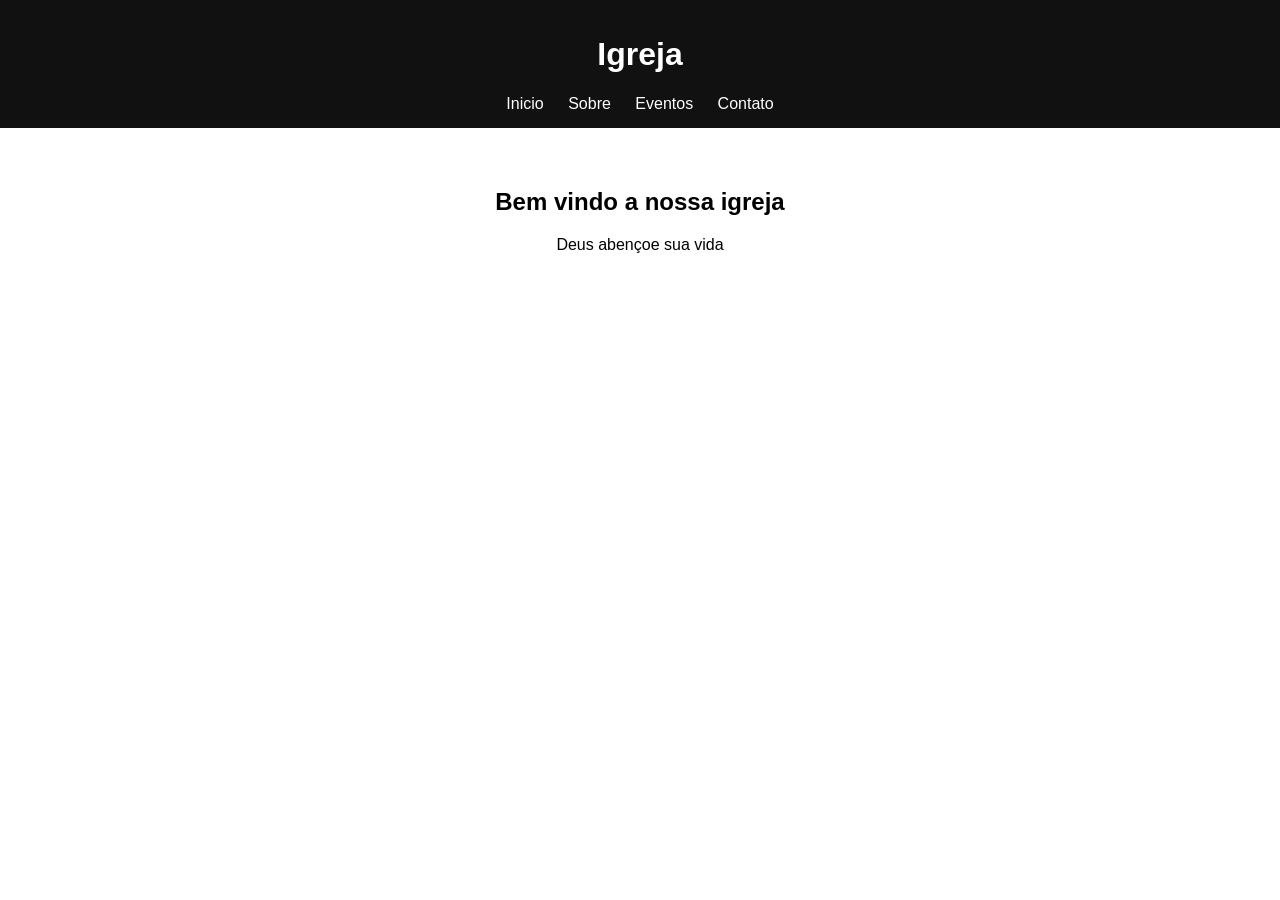
==== view/index.html @ 692920d5 "teste" ====
<!DOCTYPE html>
<!-- Define que estamos usando HTML5 -->

<html lang="pt-br">
<!-- Define idioma do site como português -->

<head>
<meta charset="UTF-8">
<!-- Permite acentos e caracteres especiais -->

<meta name="viewport" content="width=device-width, initial-scale=1.0">
<!-- Faz o site funcionar corretamente no celular -->

<title>Igreja</title>
<!-- Título que aparece na aba do navegador -->

<link rel="stylesheet" href="../css/style.css">
<!-- Conecta o arquivo CSS ao HTML -->

</head>

<body>
<!-- Tudo que aparece no site fica dentro do body -->

<header>
<!-- Cabeçalho do site -->

<h1>Igreja</h1>
<!-- Título principal -->

<nav>
<!-- Menu de navegação -->

<a href="index.html">Inicio</a>
<!-- Link para página inicial -->

<a href="sobre.html">Sobre</a>
<!-- Link para página sobre -->

<a href="eventos.html">Eventos</a>
<!-- Link para página de eventos -->

<a href="contato.html">Contato</a>
<!-- Link para página de contato -->

</nav>

</header>

<section>
<!-- Seção principal do site -->

<h2>Bem vindo a nossa igreja</h2>
<!-- Subtítulo -->

<p>Deus abençoe sua vida</p>
<!-- Texto -->

</section>

</body>
</html>
---- css/style.css ----
/* Estilo geral do site */
body{
font-family: Arial; /* Fonte do site */
margin: 0; /* Remove margem padrão */
}

/* Cabeçalho */
header{
background: #111; /* Cor de fundo */
color: white; /* Cor do texto */
padding: 15px; /* Espaçamento interno */
text-align: center; /* Centraliza texto */
}

/* Links do menu */
nav a{
color: white; /* Cor do texto */
margin: 10px; /* Espaço entre links */
text-decoration: none; /* Remove sublinhado */
}

/* Conteúdo principal */
section{
padding: 40px; /* Espaçamento interno */
text-align: center; /* Centraliza texto */
}
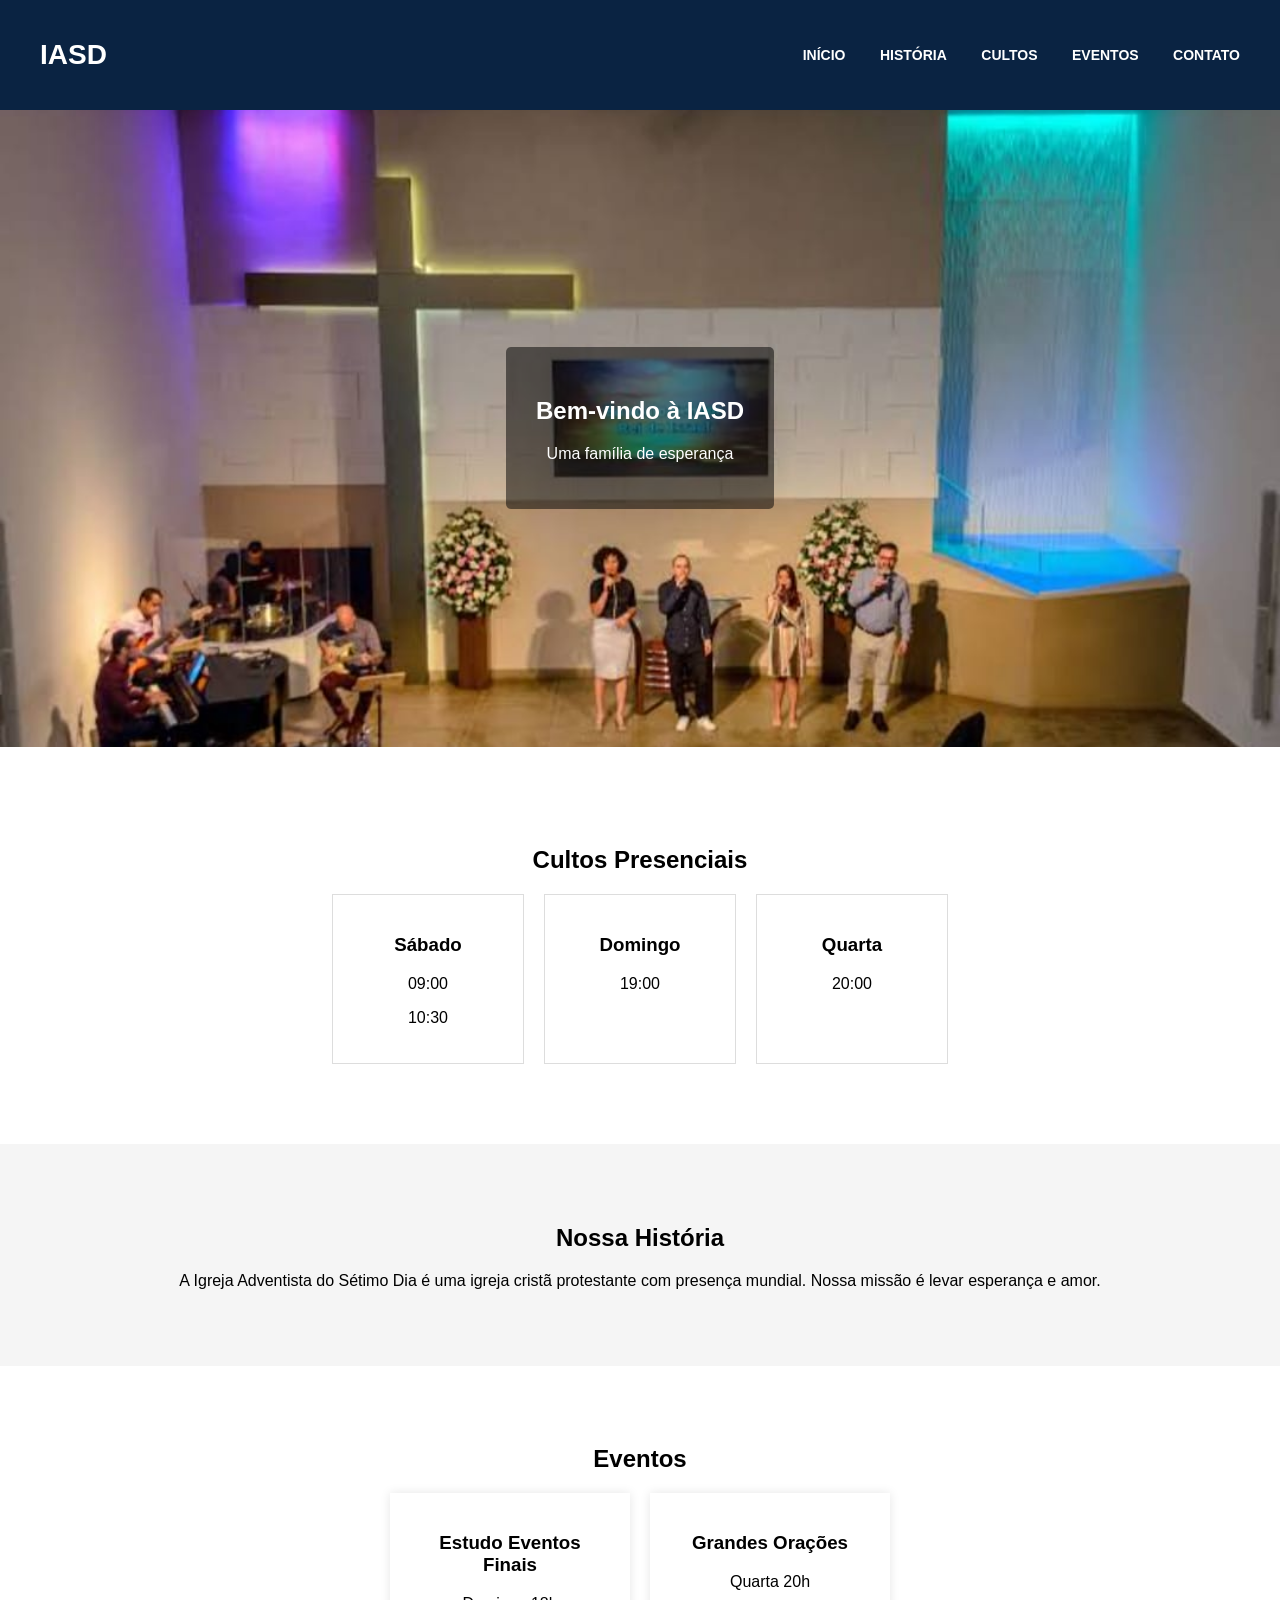
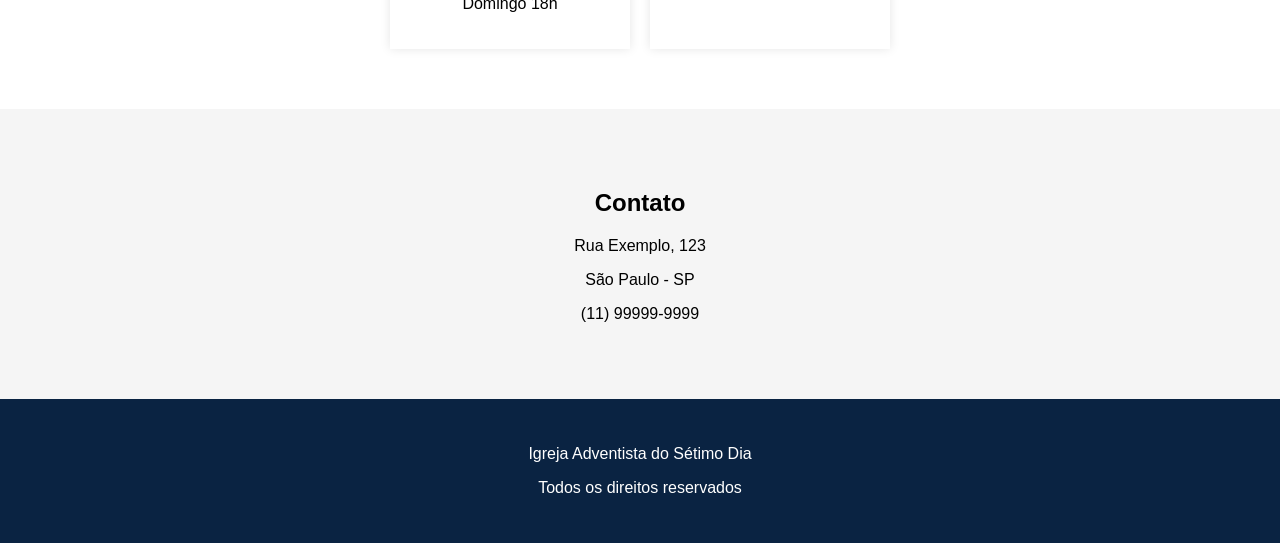
==== commit ab35438e: "alteracoes_imagens" ====
--- a/view/index.html
+++ b/view/index.html
@@ -1,62 +1,114 @@
 <!DOCTYPE html>
-<!-- Define que estamos usando HTML5 -->
+<html lang="pt-br">
+<head>
 
-<html lang="pt-br">
-<!-- Define idioma do site como português -->
+<meta charset="UTF-8">
+<meta name="viewport" content="width=device-width, initial-scale=1.0">
 
-<head>
-<meta charset="UTF-8">
-<!-- Permite acentos e caracteres especiais -->
-
-<meta name="viewport" content="width=device-width, initial-scale=1.0">
-<!-- Faz o site funcionar corretamente no celular -->
-
-<title>Igreja</title>
-<!-- Título que aparece na aba do navegador -->
+<title>Igreja Adventista</title>
 
 <link rel="stylesheet" href="../css/style.css">
-<!-- Conecta o arquivo CSS ao HTML -->
 
 </head>
 
 <body>
-<!-- Tudo que aparece no site fica dentro do body -->
 
 <header>
-<!-- Cabeçalho do site -->
 
-<h1>Igreja</h1>
-<!-- Título principal -->
+<h1 class="nome_igreja">IASD</h1>
 
 <nav>
-<!-- Menu de navegação -->
-
-<a href="index.html">Inicio</a>
-<!-- Link para página inicial -->
-
-<a href="sobre.html">Sobre</a>
-<!-- Link para página sobre -->
-
-<a href="eventos.html">Eventos</a>
-<!-- Link para página de eventos -->
-
-<a href="contato.html">Contato</a>
-<!-- Link para página de contato -->
-
+<a href="#">INÍCIO</a>
+<a href="#">HISTÓRIA</a>
+<a href="#">CULTOS</a>
+<a href="#">EVENTOS</a>
+<a href="#">CONTATO</a>
 </nav>
 
 </header>
 
-<section>
-<!-- Seção principal do site -->
+<section class="banner">
 
-<h2>Bem vindo a nossa igreja</h2>
-<!-- Subtítulo -->
-
-<p>Deus abençoe sua vida</p>
-<!-- Texto -->
+<div class="banner-content">
+<h2>Bem-vindo à IASD</h2>
+<p>Uma família de esperança</p>
+</div>
 
 </section>
 
+<section class="cultos">
+
+<h2>Cultos Presenciais</h2>
+
+<div class="culto-container">
+
+<div class="culto-box">
+<h3>Sábado</h3>
+<p>09:00</p>
+<p>10:30</p>
+</div>
+
+<div class="culto-box">
+<h3>Domingo</h3>
+<p>19:00</p>
+</div>
+
+<div class="culto-box">
+<h3>Quarta</h3>
+<p>20:00</p>
+</div>
+
+</div>
+
+</section>
+
+<section class="historia">
+
+<h2>Nossa História</h2>
+
+<p>
+A Igreja Adventista do Sétimo Dia é uma igreja cristã protestante
+com presença mundial. Nossa missão é levar esperança e amor.
+</p>
+
+</section>
+
+<section class="eventos">
+
+<h2>Eventos</h2>
+
+<div class="evento-container">
+
+<div class="evento-card">
+<h3>Estudo Eventos Finais</h3>
+<p>Domingo 18h</p>
+</div>
+
+<div class="evento-card">
+<h3>Grandes Orações</h3>
+<p>Quarta 20h</p>
+</div>
+
+</div>
+
+</section>
+
+<section class="contato">
+
+<h2>Contato</h2>
+
+<p>Rua Exemplo, 123</p>
+<p>São Paulo - SP</p>
+<p>(11) 99999-9999</p>
+
+</section>
+
+<footer>
+
+<p>Igreja Adventista do Sétimo Dia</p>
+<p>Todos os direitos reservados</p>
+
+</footer>
+
 </body>
 </html>
--- a/css/style.css
+++ b/css/style.css
@@ -1,26 +1,111 @@
-/* Estilo geral do site */
 body{
-font-family: Arial; /* Fonte do site */
-margin: 0; /* Remove margem padrão */
+margin:0;
+font-family: Arial, Helvetica, sans-serif;
 }
 
-/* Cabeçalho */
+/* HEADER */
+
 header{
-background: #111; /* Cor de fundo */
-color: white; /* Cor do texto */
-padding: 15px; /* Espaçamento interno */
-text-align: center; /* Centraliza texto */
+background:#0a2342;
+color:white;
+display:flex;
+align-items:center;
+justify-content:space-between;
+padding:20px 40px;
 }
 
-/* Links do menu */
-nav a{
-color: white; /* Cor do texto */
-margin: 10px; /* Espaço entre links */
-text-decoration: none; /* Remove sublinhado */
+.nome_igreja{
+font-size:28px;
+font-weight:bold;
 }
 
-/* Conteúdo principal */
-section{
-padding: 40px; /* Espaçamento interno */
-text-align: center; /* Centraliza texto */
+nav a{
+color:white;
+text-decoration:none;
+margin-left:30px;
+font-weight:bold;
+font-size:14px;
+}
+
+/* BANNER */
+
+.banner{
+background: url(../view/img/nave.jpeg);
+background-size: cover;
+background-position: center;
+height: 637px;
+display:flex;
+align-items:center;
+justify-content:center;
+color:white;
+text-align:center;
+}
+
+.banner-content{
+background: rgba(0,0,0,0.5);
+padding:30px;
+border-radius:5px;
+}
+
+/* CULTOS */
+
+.cultos{
+text-align:center;
+padding:80px;
+}
+
+.culto-container{
+display:flex;
+justify-content:center;
+gap:20px;
+}
+
+.culto-box{
+border:1px solid #ddd;
+padding:20px;
+width:150px;
+}
+
+/* HISTORIA */
+
+.historia{
+background:#f5f5f5;
+text-align:center;
+padding:60px;
+}
+
+/* EVENTOS */
+
+.eventos{
+text-align:center;
+padding:60px;
+}
+
+.evento-container{
+display:flex;
+justify-content:center;
+gap:20px;
+}
+
+.evento-card{
+box-shadow:0 0 10px rgba(0,0,0,0.1);
+padding:20px;
+width:200px;
+}
+
+/* CONTATO */
+
+.contato{
+background:#f5f5f5;
+text-align:center;
+padding:60px;
+}
+
+/* FOOTER */
+
+footer{
+background:#0a2342;
+color:white;
+text-align:center;
+padding:30px;
 }
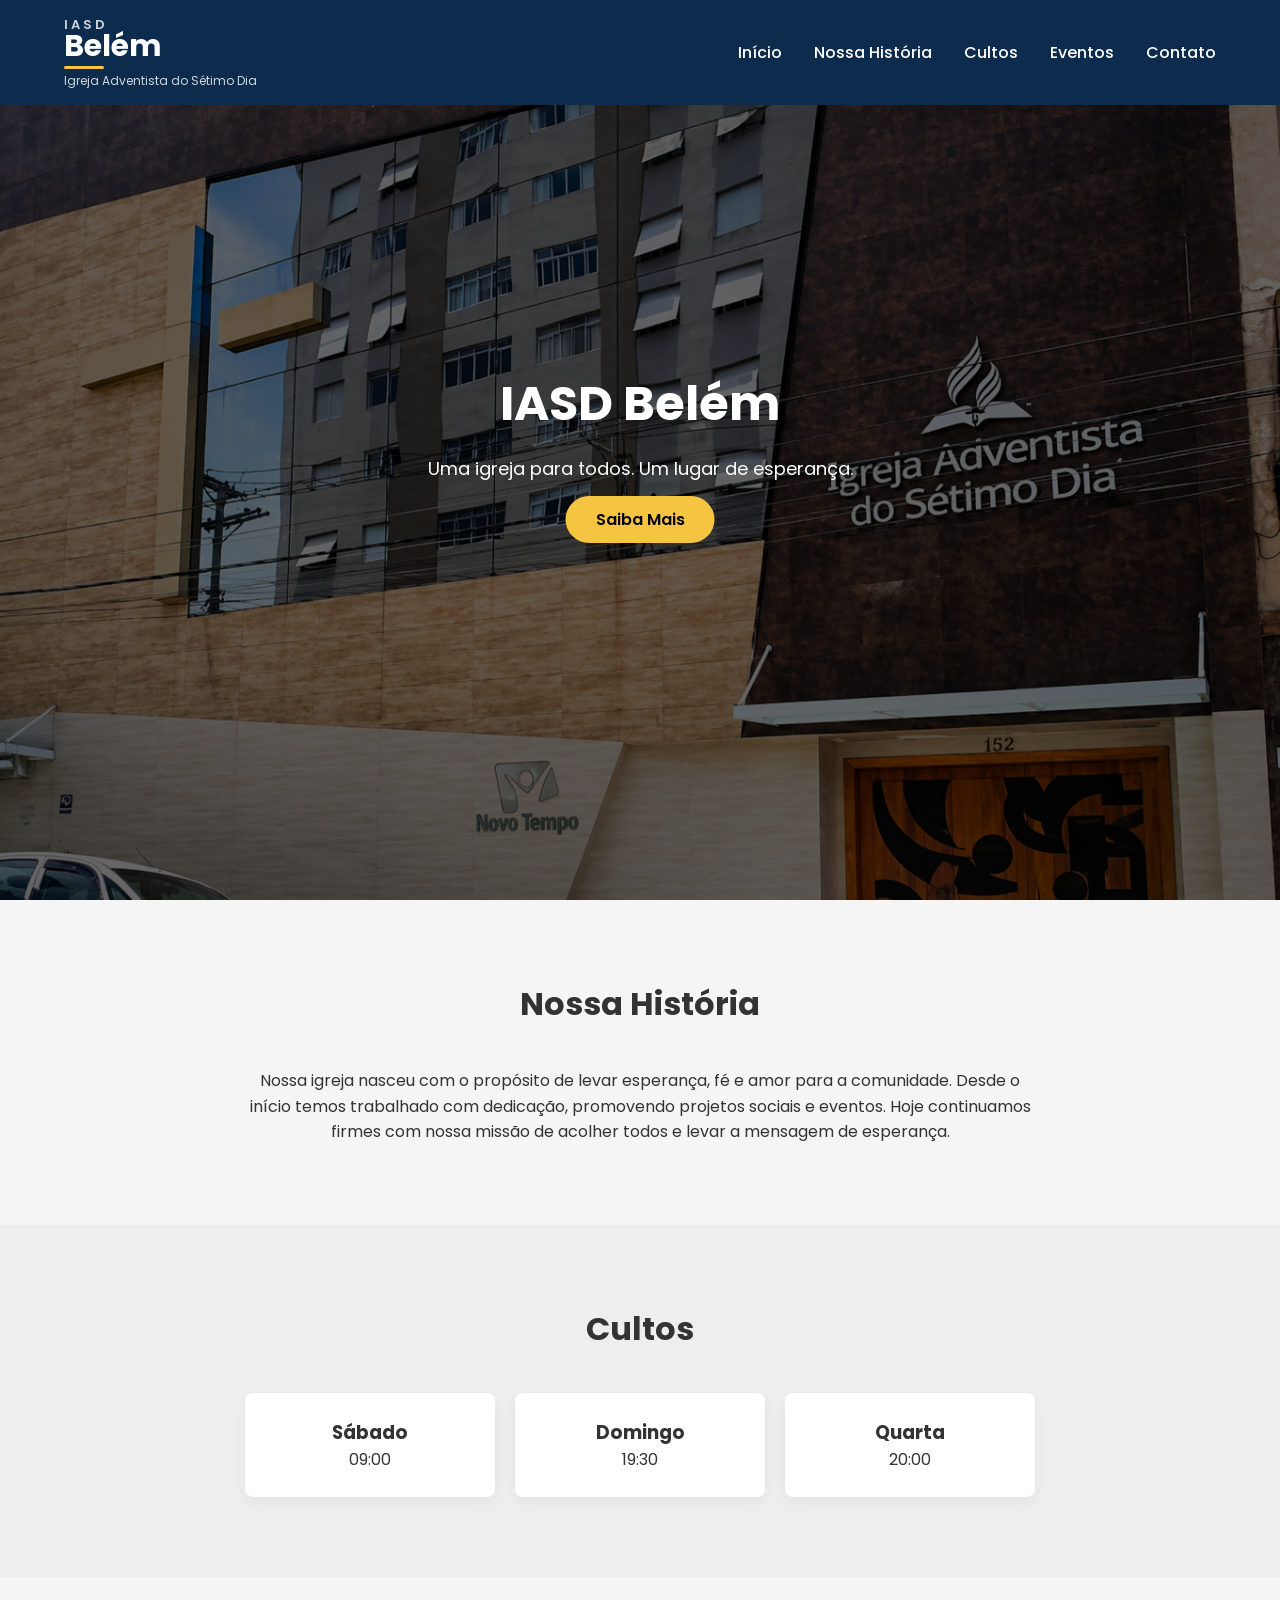
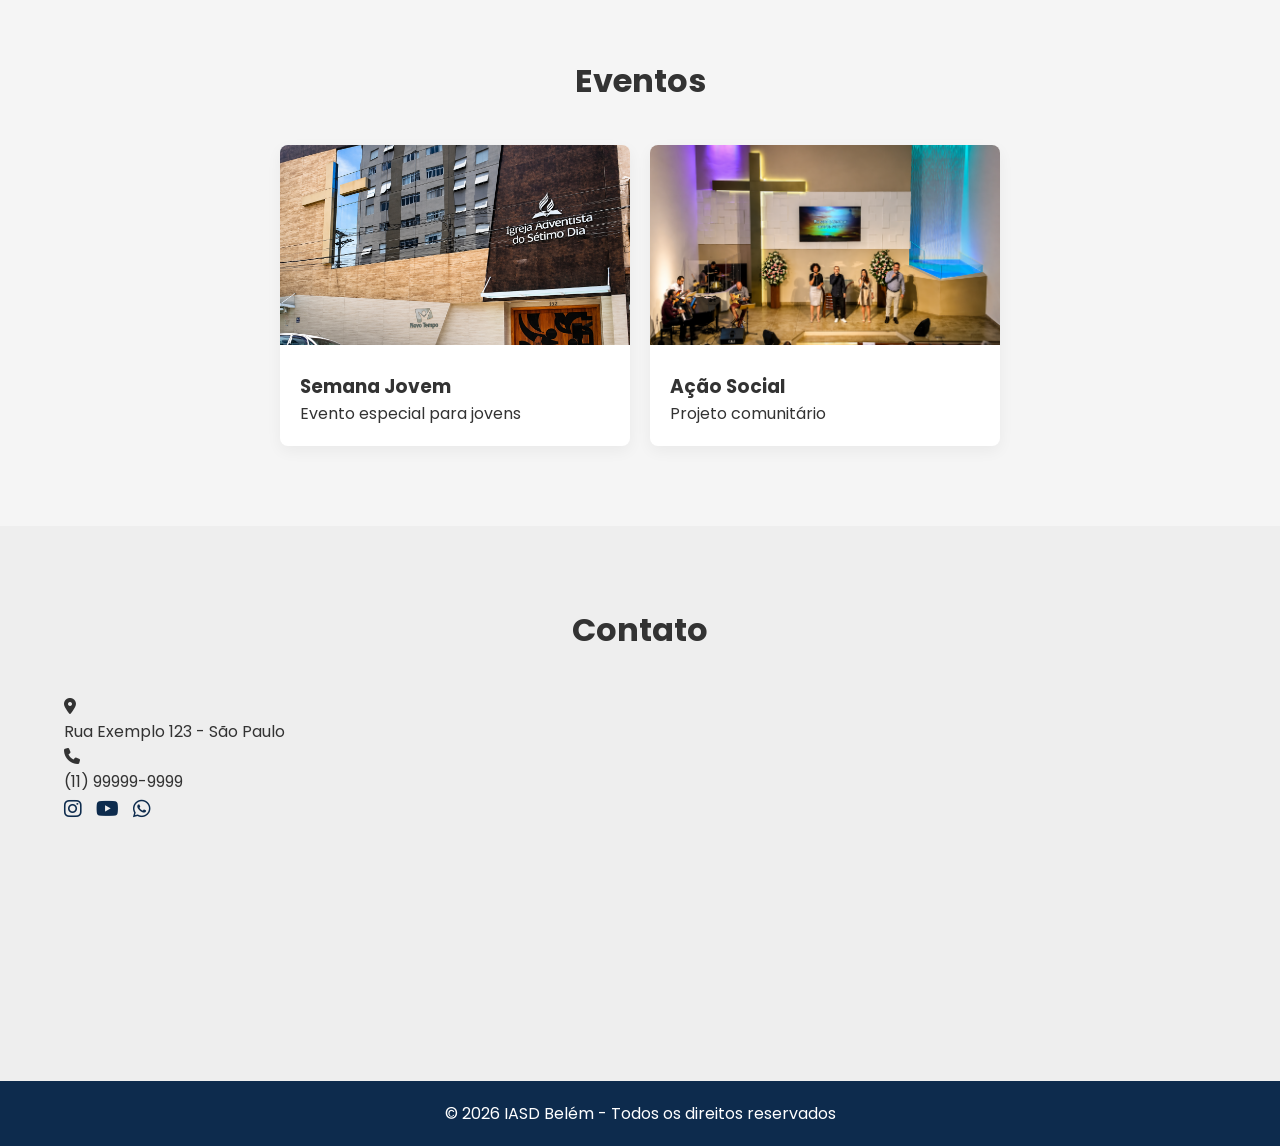
==== commit b9ca2073: "cabeçalho e banner" ====
--- a/view/index.html
+++ b/view/index.html
@@ -1,114 +1,209 @@
 <!DOCTYPE html>
 <html lang="pt-br">
 <head>
-
 <meta charset="UTF-8">
 <meta name="viewport" content="width=device-width, initial-scale=1.0">
 
-<title>Igreja Adventista</title>
+<title>IASD Belém</title>
 
 <link rel="stylesheet" href="../css/style.css">
 
+<link rel="stylesheet" href="https://cdnjs.cloudflare.com/ajax/libs/font-awesome/6.5.0/css/all.min.css">
+
+<link href="https://fonts.googleapis.com/css2?family=Poppins:wght@300;400;500;600;700&display=swap" rel="stylesheet">
+
 </head>
 
 <body>
 
-<header>
-
-<h1 class="nome_igreja">IASD</h1>
+<header class="header">
+
+<div class="container header-container">
+
+<div class="logo">
+<span class="logo-iasd">IASD</span>
+<h1 class="logo-belem">Belém</h1>
+<small>Igreja Adventista do Sétimo Dia</small>
+</div>
 
 <nav>
-<a href="#">INÍCIO</a>
-<a href="#">HISTÓRIA</a>
-<a href="#">CULTOS</a>
-<a href="#">EVENTOS</a>
-<a href="#">CONTATO</a>
+
+<a href="#">Início</a>
+<a href="#historia">Nossa História</a>
+<a href="#cultos">Cultos</a>
+<a href="#eventos">Eventos</a>
+<a href="#contato">Contato</a>
+
 </nav>
 
+</div>
+
 </header>
 
 <section class="banner">
 
-<div class="banner-content">
-<h2>Bem-vindo à IASD</h2>
-<p>Uma família de esperança</p>
-</div>
-
-</section>
-
-<section class="cultos">
-
-<h2>Cultos Presenciais</h2>
-
-<div class="culto-container">
-
-<div class="culto-box">
+<div class="overlay"></div>
+
+<div class="slides">
+<img src="img/img1.png" class="slide active">
+<img src="img/img2.png" class="slide">
+</div>
+
+<div class="banner-text">
+
+<h1>IASD Belém</h1>
+
+<p>Uma igreja para todos. Um lugar de esperança.</p>
+
+<a href="#historia" class="btn-banner">Saiba Mais</a>
+
+</div>
+
+</section>
+
+<section id="historia">
+
+<div class="container">
+
+<h2>Nossa História</h2>
+
+<p>
+Nossa igreja nasceu com o propósito de levar esperança, fé e amor para a comunidade.
+Desde o início temos trabalhado com dedicação, promovendo projetos sociais e eventos.
+Hoje continuamos firmes com nossa missão de acolher todos e levar a mensagem de esperança.
+</p>
+
+</div>
+
+</section>
+
+
+<section id="cultos" class="bg">
+
+<div class="container">
+
+<h2>Cultos</h2>
+
+<div class="cultos">
+
+<div class="culto">
 <h3>Sábado</h3>
 <p>09:00</p>
-<p>10:30</p>
-</div>
-
-<div class="culto-box">
+</div>
+
+<div class="culto">
 <h3>Domingo</h3>
-<p>19:00</p>
-</div>
-
-<div class="culto-box">
+<p>19:30</p>
+</div>
+
+<div class="culto">
 <h3>Quarta</h3>
 <p>20:00</p>
 </div>
 
 </div>
 
-</section>
-
-<section class="historia">
-
-<h2>Nossa História</h2>
-
-<p>
-A Igreja Adventista do Sétimo Dia é uma igreja cristã protestante
-com presença mundial. Nossa missão é levar esperança e amor.
-</p>
-
-</section>
-
-<section class="eventos">
+</div>
+
+</section>
+
+
+<section id="eventos">
+
+<div class="container">
 
 <h2>Eventos</h2>
 
-<div class="evento-container">
-
-<div class="evento-card">
-<h3>Estudo Eventos Finais</h3>
-<p>Domingo 18h</p>
-</div>
-
-<div class="evento-card">
-<h3>Grandes Orações</h3>
-<p>Quarta 20h</p>
-</div>
-
-</div>
-
-</section>
-
-<section class="contato">
+<div class="eventos">
+
+<div class="evento">
+
+<img src="img/img1.png">
+
+<div class="evento-texto">
+<h3>Semana Jovem</h3>
+<p>Evento especial para jovens</p>
+</div>
+
+</div>
+
+<div class="evento">
+
+<img src="img/img2.png">
+
+<div class="evento-texto">
+<h3>Ação Social</h3>
+<p>Projeto comunitário</p>
+</div>
+
+</div>
+
+</div>
+
+</div>
+
+</section>
+
+
+<section id="contato" class="bg">
+
+<div class="container">
 
 <h2>Contato</h2>
 
-<p>Rua Exemplo, 123</p>
-<p>São Paulo - SP</p>
+<div class="contato">
+
+<div class="info">
+
+<div class="endereco">
+<i class="fa-solid fa-location-dot"></i>
+<p>Rua Exemplo 123 - São Paulo</p>
+</div>
+
+<div class="telefone">
+<i class="fa-solid fa-phone"></i>
 <p>(11) 99999-9999</p>
+</div>
+
+<div class="redes">
+
+<a href="#" class="instagram">
+<i class="fab fa-instagram"></i>
+</a>
+
+<a href="#" class="youtube">
+<i class="fab fa-youtube"></i>
+</a>
+
+<a href="#" class="whatsapp">
+<i class="fab fa-whatsapp"></i>
+</a>
+
+</div>
+
+</div>
+
+<div class="mapa">
+
+<iframe 
+src="https://www.google.com/maps?q=sao+paulo&output=embed">
+</iframe>
+
+</div>
+
+</div>
+
+</div>
 
 </section>
 
 <footer>
 
-<p>Igreja Adventista do Sétimo Dia</p>
-<p>Todos os direitos reservados</p>
+<p>© 2026 IASD Belém - Todos os direitos reservados</p>
 
 </footer>
+
+<script src="../js/script.js"></script>
 
 </body>
 </html>
--- a/css/style.css
+++ b/css/style.css
@@ -1,111 +1,306 @@
+*{
+margin:0;
+padding:0;
+box-sizing:border-box;
+font-family:'Poppins',sans-serif;
+}
+
 body{
-margin:0;
-font-family: Arial, Helvetica, sans-serif;
-}
-
-/* HEADER */
-
-header{
-background:#0a2342;
+background:#f5f5f5;
+color:#333;
+}
+
+/* Container */
+
+.container{
+width:90%;
+max-width:1200px;
+margin:auto;
+}
+
+/* Header */
+
+.header{
+background:#0d2b4d;
 color:white;
-display:flex;
+padding:18px 0;
+position:fixed;
+width:100%;
+z-index:1000;
+}
+
+.header-container{
+display:flex;
+justify-content:space-between;
 align-items:center;
-justify-content:space-between;
-padding:20px 40px;
-}
-
-.nome_igreja{
-font-size:28px;
-font-weight:bold;
-}
+}
+
+/* Logo */
+
+.logo{
+display:flex;
+flex-direction:column;
+line-height:1;
+}
+
+.logo-iasd{
+font-size:13px;
+letter-spacing:3px;
+font-weight:600;
+opacity:0.8;
+}
+
+.logo-belem{
+font-size:30px;
+font-weight:700;
+position:relative;
+}
+
+.logo-belem::after{
+content:"";
+width:40px;
+height:3px;
+background:#f5c542;
+display:block;
+margin-top:5px;
+border-radius:2px;
+}
+
+.logo small{
+font-size:12px;
+opacity:0.8;
+margin-top:6px;
+}
+
+/* Menu */
 
 nav a{
 color:white;
+margin-left:28px;
 text-decoration:none;
-margin-left:30px;
-font-weight:bold;
-font-size:14px;
-}
-
-/* BANNER */
+font-weight:500;
+position:relative;
+}
+
+nav a::after{
+content:"";
+width:0;
+height:2px;
+background:white;
+position:absolute;
+bottom:-5px;
+left:0;
+transition:.3s;
+}
+
+nav a:hover::after{
+width:100%;
+}
+
+/* Banner */
 
 .banner{
-background: url(../view/img/nave.jpeg);
-background-size: cover;
-background-position: center;
-height: 637px;
-display:flex;
-align-items:center;
+height:100vh;
+position:relative;
+overflow:hidden;
+}
+
+.slides{
+position:absolute;
+width:100%;
+height:100%;
+}
+
+.slide{
+width:100%;
+height:100%;
+object-fit:cover;
+position:absolute;
+opacity:0;
+transition:1.5s;
+transform:scale(1.1);
+}
+
+.slide.active{
+opacity:1;
+transform:scale(1);
+}
+
+.overlay{
+position:absolute;
+width:100%;
+height:100%;
+background:linear-gradient(
+rgba(0,0,0,0.6),
+rgba(0,0,0,0.6)
+);
+z-index:1;
+}
+
+.banner-text{
+position:absolute;
+top:50%;
+left:50%;
+transform:translate(-50%,-50%);
+text-align:center;
+color:white;
+z-index:2;
+animation:fadeUp 1.5s ease;
+}
+
+.banner-text h1{
+font-size:48px;
+font-weight:700;
+margin-bottom:15px;
+}
+
+.banner-text p{
+font-size:18px;
+margin-bottom:25px;
+}
+
+.btn-banner{
+background:#f5c542;
+color:black;
+padding:12px 30px;
+border-radius:30px;
+text-decoration:none;
+font-weight:600;
+transition:.3s;
+}
+
+.btn-banner:hover{
+background:white;
+transform:translateY(-3px);
+}
+
+@keyframes fadeUp{
+from{
+opacity:0;
+transform:translate(-50%,-30%);
+}
+to{
+opacity:1;
+transform:translate(-50%,-50%);
+}
+}
+
+/* Seções */
+
+section{
+padding:80px 0;
+}
+
+section h2{
+text-align:center;
+margin-bottom:40px;
+font-size:32px;
+}
+
+/* História */
+
+#historia p{
+text-align:center;
+max-width:800px;
+margin:auto;
+line-height:1.6;
+}
+
+/* Cultos */
+
+.bg{
+background:#eee;
+}
+
+.cultos{
+display:flex;
+gap:20px;
 justify-content:center;
+flex-wrap:wrap;
+}
+
+.culto{
+background:white;
+padding:25px;
+width:250px;
+text-align:center;
+border-radius:8px;
+transition:.3s;
+box-shadow:0 5px 15px rgba(0,0,0,0.05);
+}
+
+.culto:hover{
+transform:translateY(-8px);
+box-shadow:0 10px 20px rgba(0,0,0,0.1);
+}
+
+/* Eventos */
+
+.eventos{
+display:flex;
+gap:20px;
+flex-wrap:wrap;
+justify-content:center;
+}
+
+.evento{
+background:white;
+width:350px;
+border-radius:8px;
+overflow:hidden;
+box-shadow:0 5px 15px rgba(0,0,0,0.05);
+transition:.3s;
+}
+
+.evento:hover{
+transform:translateY(-8px);
+}
+
+.evento img{
+width:100%;
+height:200px;
+object-fit:cover;
+}
+
+.evento-texto{
+padding:20px;
+}
+
+/* Contato */
+
+.contato{
+display:flex;
+gap:30px;
+flex-wrap:wrap;
+}
+
+.info{
+flex:1;
+}
+
+.mapa{
+flex:1;
+}
+
+.mapa iframe{
+width:100%;
+height:300px;
+border:none;
+border-radius:8px;
+}
+
+.redes a{
+display:inline-block;
+margin-right:10px;
+font-size:20px;
+color:#0d2b4d;
+}
+
+/* Footer */
+
+footer{
+background:#0d2b4d;
 color:white;
 text-align:center;
-}
-
-.banner-content{
-background: rgba(0,0,0,0.5);
-padding:30px;
-border-radius:5px;
-}
-
-/* CULTOS */
-
-.cultos{
-text-align:center;
-padding:80px;
-}
-
-.culto-container{
-display:flex;
-justify-content:center;
-gap:20px;
-}
-
-.culto-box{
-border:1px solid #ddd;
 padding:20px;
-width:150px;
-}
-
-/* HISTORIA */
-
-.historia{
-background:#f5f5f5;
-text-align:center;
-padding:60px;
-}
-
-/* EVENTOS */
-
-.eventos{
-text-align:center;
-padding:60px;
-}
-
-.evento-container{
-display:flex;
-justify-content:center;
-gap:20px;
-}
-
-.evento-card{
-box-shadow:0 0 10px rgba(0,0,0,0.1);
-padding:20px;
-width:200px;
-}
-
-/* CONTATO */
-
-.contato{
-background:#f5f5f5;
-text-align:center;
-padding:60px;
-}
-
-/* FOOTER */
-
-footer{
-background:#0a2342;
-color:white;
-text-align:center;
-padding:30px;
 }
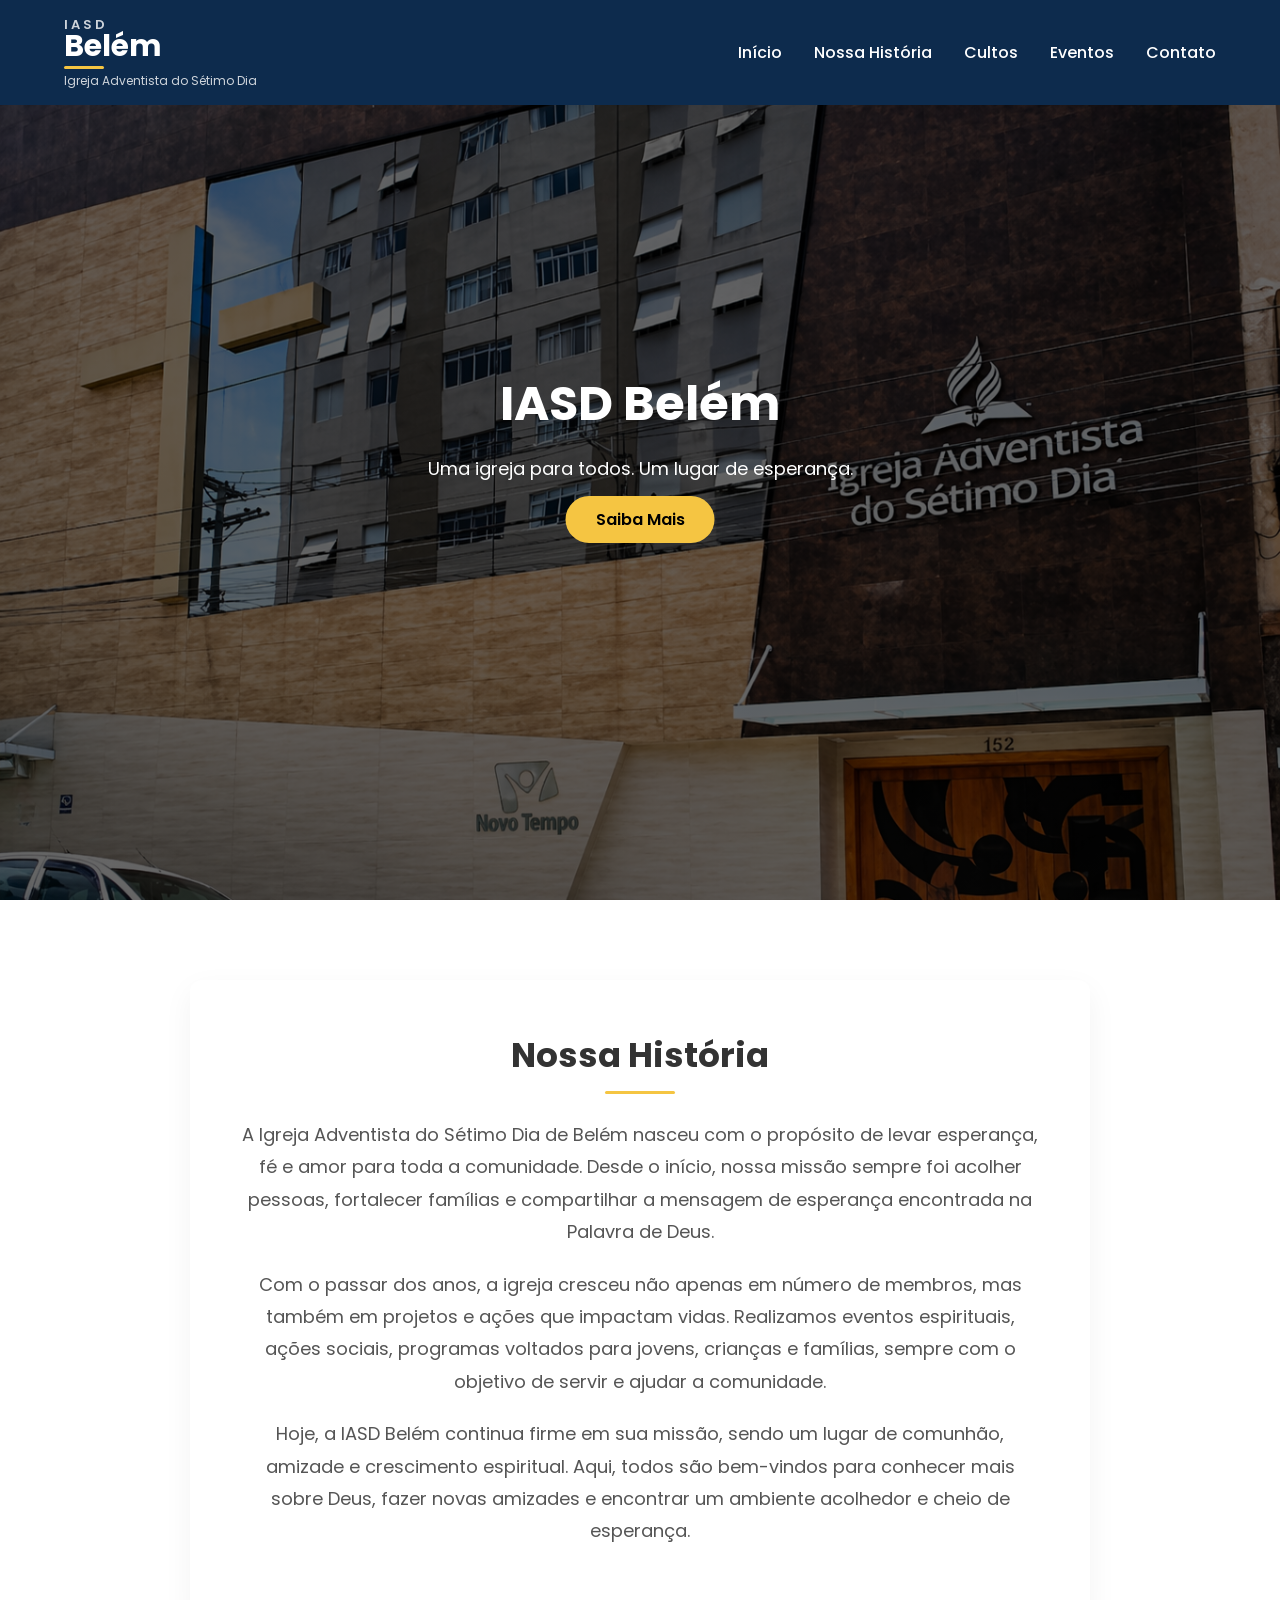
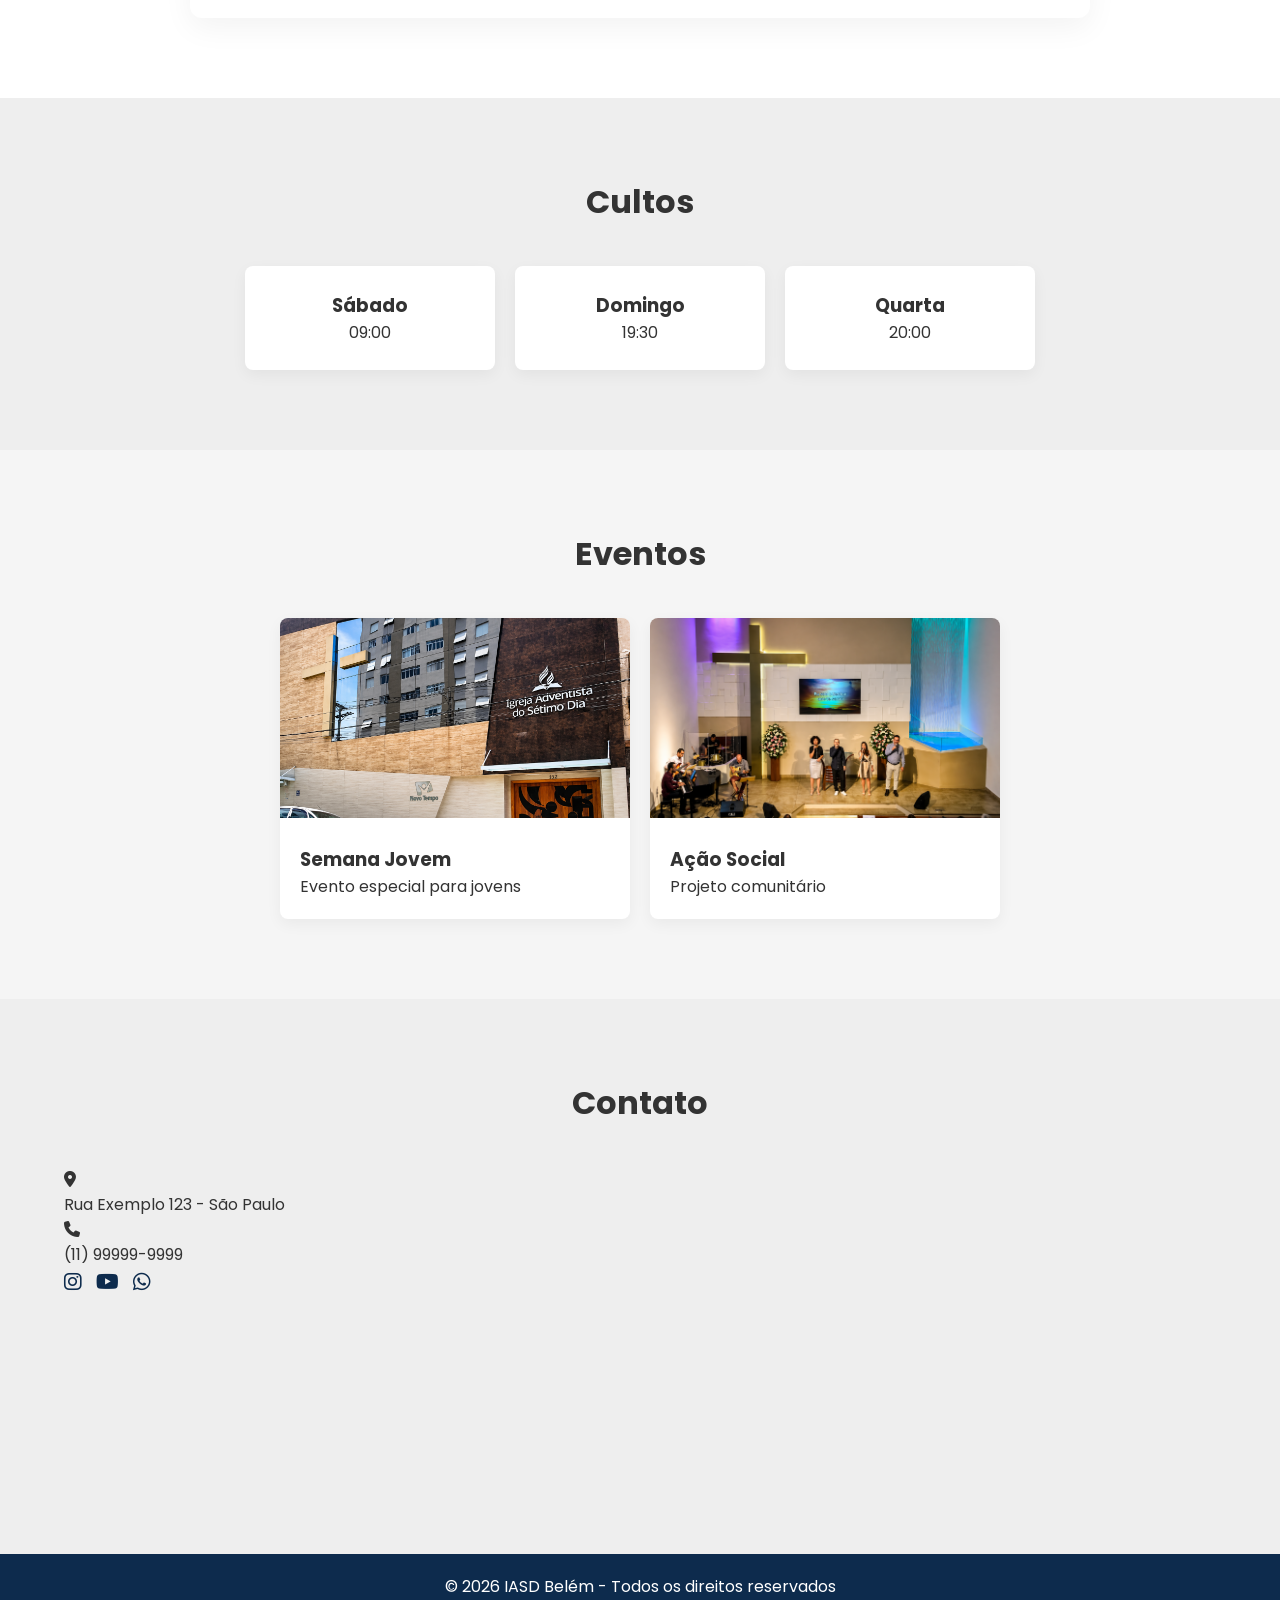
==== commit 9f83fdef: "historia" ====
--- a/view/index.html
+++ b/view/index.html
@@ -63,15 +63,25 @@
 
 <section id="historia">
 
-<div class="container">
+<div class="container historia-container">
+
+<div class="historia-card">
 
 <h2>Nossa História</h2>
 
 <p>
-Nossa igreja nasceu com o propósito de levar esperança, fé e amor para a comunidade.
-Desde o início temos trabalhado com dedicação, promovendo projetos sociais e eventos.
-Hoje continuamos firmes com nossa missão de acolher todos e levar a mensagem de esperança.
+A Igreja Adventista do Sétimo Dia de Belém nasceu com o propósito de levar esperança, fé e amor para toda a comunidade. Desde o início, nossa missão sempre foi acolher pessoas, fortalecer famílias e compartilhar a mensagem de esperança encontrada na Palavra de Deus.
 </p>
+
+<p>
+Com o passar dos anos, a igreja cresceu não apenas em número de membros, mas também em projetos e ações que impactam vidas. Realizamos eventos espirituais, ações sociais, programas voltados para jovens, crianças e famílias, sempre com o objetivo de servir e ajudar a comunidade.
+</p>
+
+<p>
+Hoje, a IASD Belém continua firme em sua missão, sendo um lugar de comunhão, amizade e crescimento espiritual. Aqui, todos são bem-vindos para conhecer mais sobre Deus, fazer novas amizades e encontrar um ambiente acolhedor e cheio de esperança.
+</p>
+
+</div>
 
 </div>
 
--- a/css/style.css
+++ b/css/style.css
@@ -197,13 +197,47 @@
 font-size:32px;
 }
 
-/* História */
-
-#historia p{
-text-align:center;
-max-width:800px;
+/* Nossa História */
+
+#historia{
+background:white;
+}
+
+.historia-container{
+max-width:900px;
 margin:auto;
-line-height:1.6;
+}
+
+.historia-card{
+background:#fff;
+padding:50px;
+border-radius:12px;
+box-shadow:0 10px 30px rgba(0,0,0,0.05);
+text-align:center;
+}
+
+#historia h2{
+font-size:34px;
+margin-bottom:25px;
+position:relative;
+display:inline-block;
+}
+
+#historia h2::after{
+content:"";
+width:70px;
+height:3px;
+background:#f5c542;
+display:block;
+margin:10px auto 0;
+border-radius:2px;
+}
+
+.historia-card p{
+font-size:18px;
+line-height:1.8;
+margin-bottom:20px;
+color:#555;
 }
 
 /* Cultos */
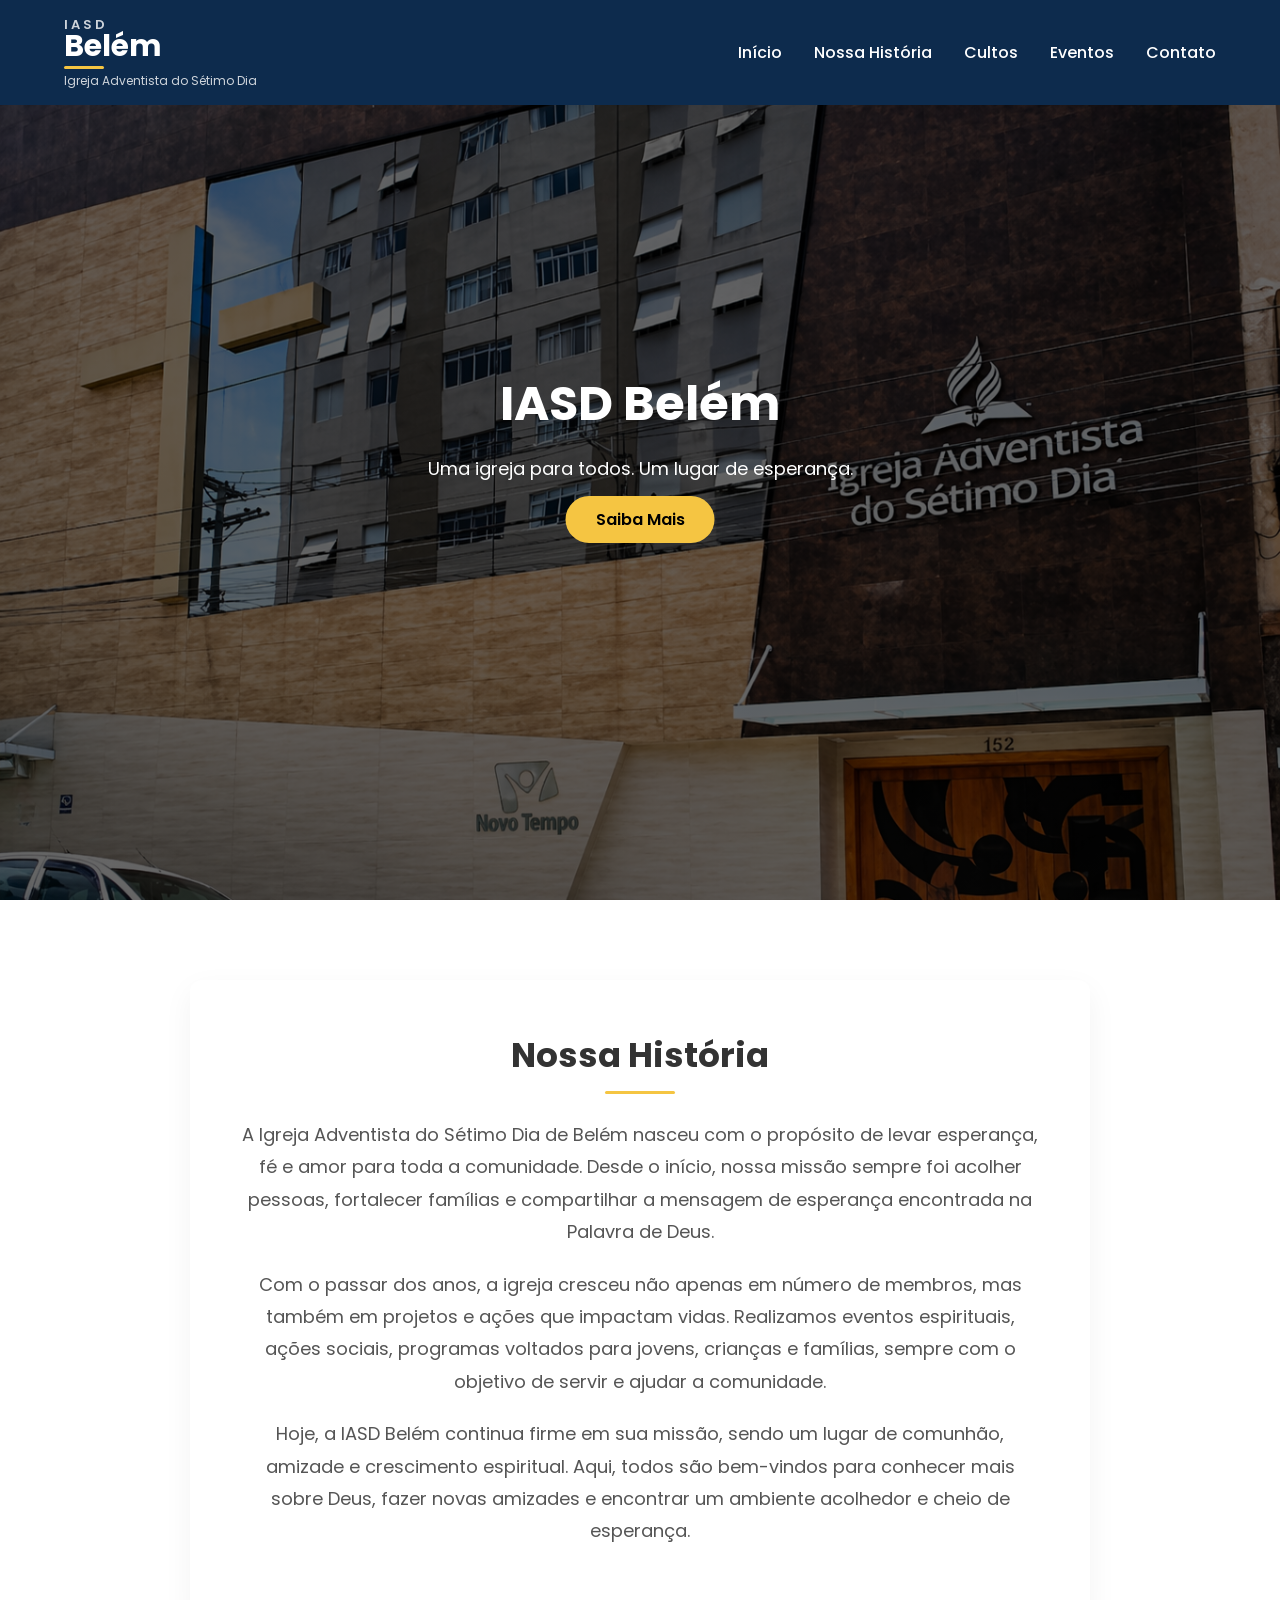
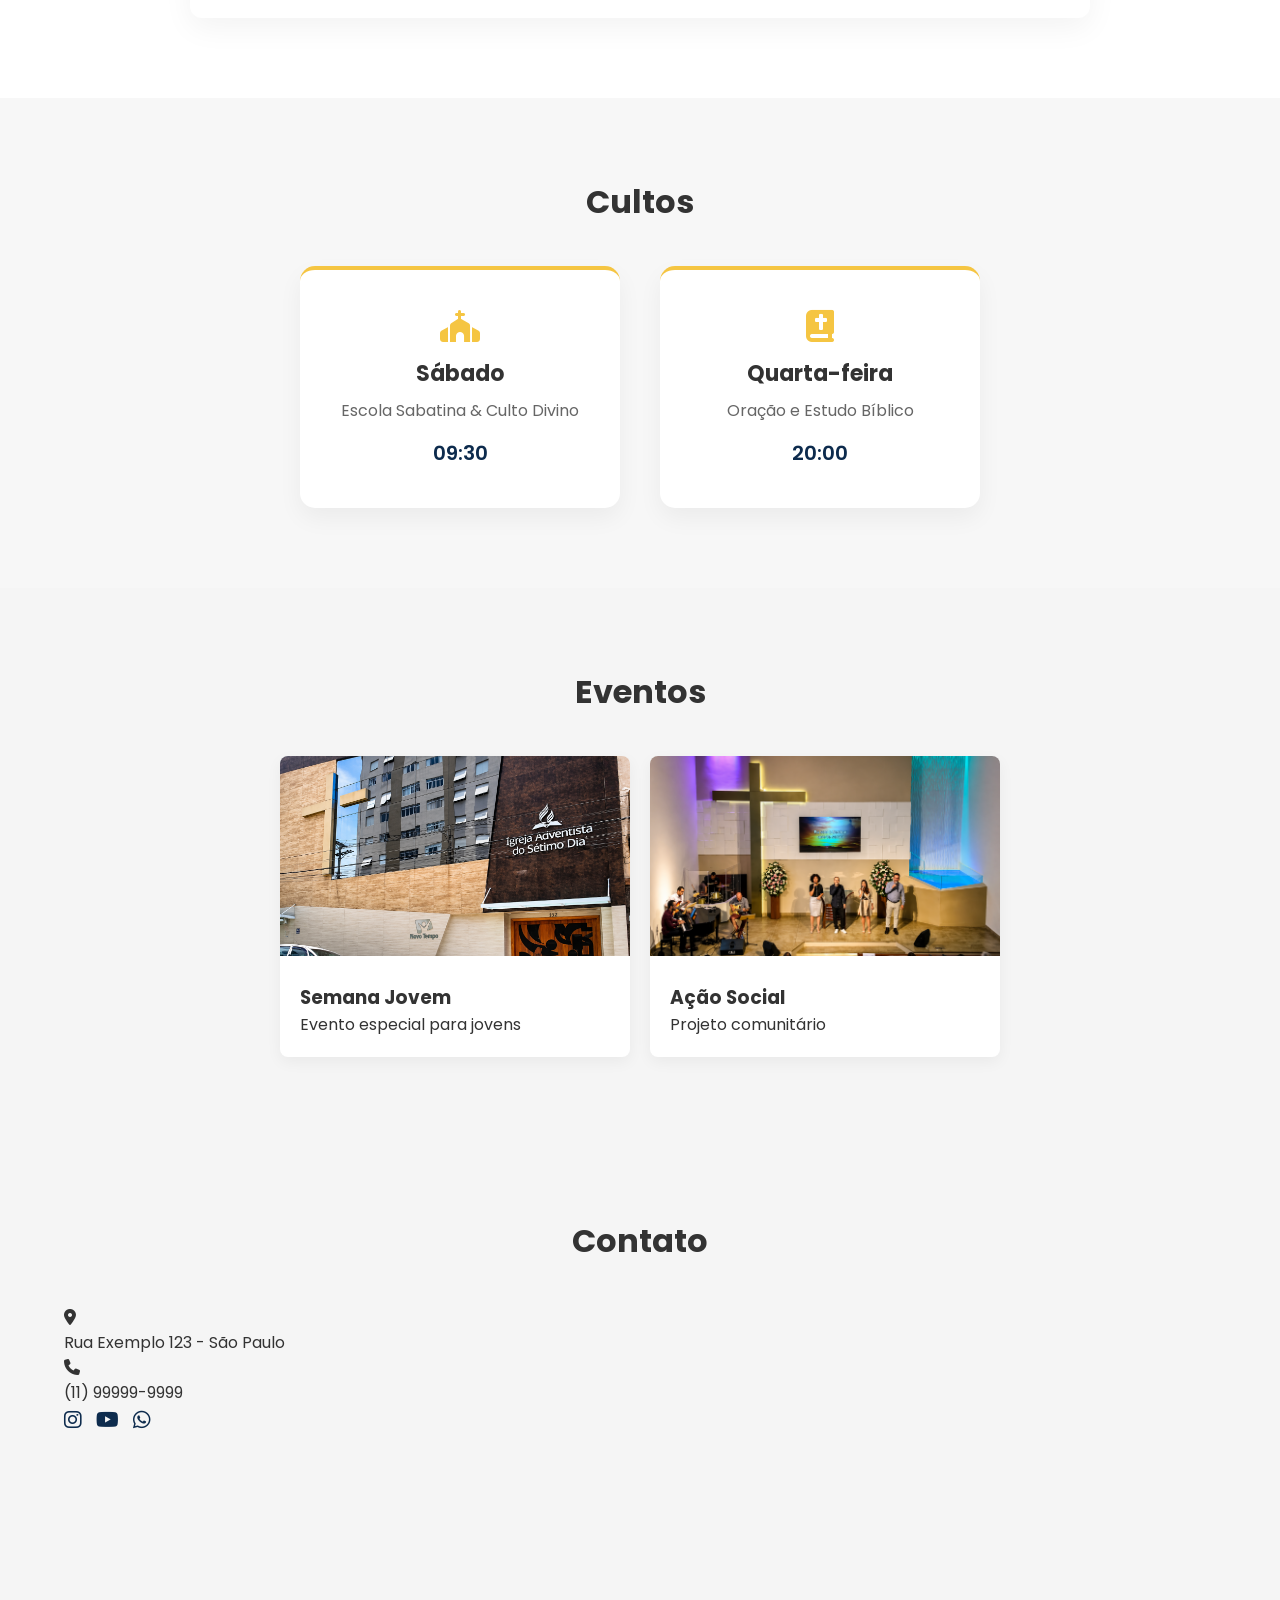
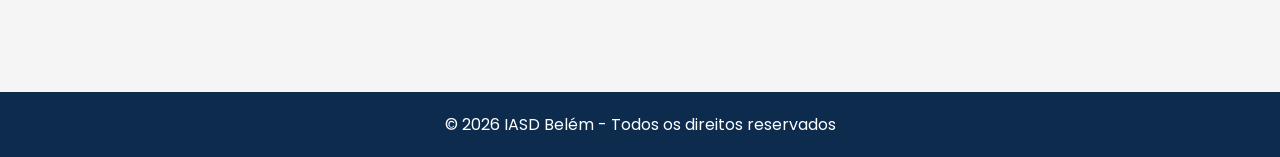
==== commit c86d972c: "cultos" ====
--- a/view/index.html
+++ b/view/index.html
@@ -97,26 +97,24 @@
 <div class="cultos">
 
 <div class="culto">
+<i class="fa-solid fa-church"></i>
 <h3>Sábado</h3>
-<p>09:00</p>
+<p>Escola Sabatina & Culto Divino</p>
+<span>09:30</span>
 </div>
 
 <div class="culto">
-<h3>Domingo</h3>
-<p>19:30</p>
-</div>
-
-<div class="culto">
-<h3>Quarta</h3>
-<p>20:00</p>
-</div>
-
-</div>
-
-</div>
-
-</section>
-
+<i class="fa-solid fa-book-bible"></i>
+<h3>Quarta-feira</h3>
+<p>Oração e Estudo Bíblico</p>
+<span>20:00</span>
+</div>
+
+</div>
+
+</div>
+
+</section>
 
 <section id="eventos">
 
--- a/css/style.css
+++ b/css/style.css
@@ -242,30 +242,55 @@
 
 /* Cultos */
 
-.bg{
-background:#eee;
+#cultos{
+background:#f7f7f7;
 }
 
 .cultos{
 display:flex;
-gap:20px;
 justify-content:center;
+gap:40px;
 flex-wrap:wrap;
+margin-top:40px;
 }
 
 .culto{
 background:white;
-padding:25px;
-width:250px;
-text-align:center;
-border-radius:8px;
+padding:40px 30px;
+width:320px;
+text-align:center;
+border-radius:15px;
 transition:.3s;
-box-shadow:0 5px 15px rgba(0,0,0,0.05);
+box-shadow:0 10px 25px rgba(0,0,0,0.05);
+border-top:4px solid #f5c542;
+}
+
+.culto i{
+font-size:32px;
+color:#f5c542;
+margin-bottom:15px;
+}
+
+.culto h3{
+font-size:22px;
+margin-bottom:8px;
+}
+
+.culto p{
+color:#666;
+margin-bottom:15px;
+font-size:16px;
+}
+
+.culto span{
+font-size:20px;
+font-weight:600;
+color:#0d2b4d;
 }
 
 .culto:hover{
-transform:translateY(-8px);
-box-shadow:0 10px 20px rgba(0,0,0,0.1);
+transform:translateY(-10px);
+box-shadow:0 15px 30px rgba(0,0,0,0.08);
 }
 
 /* Eventos */
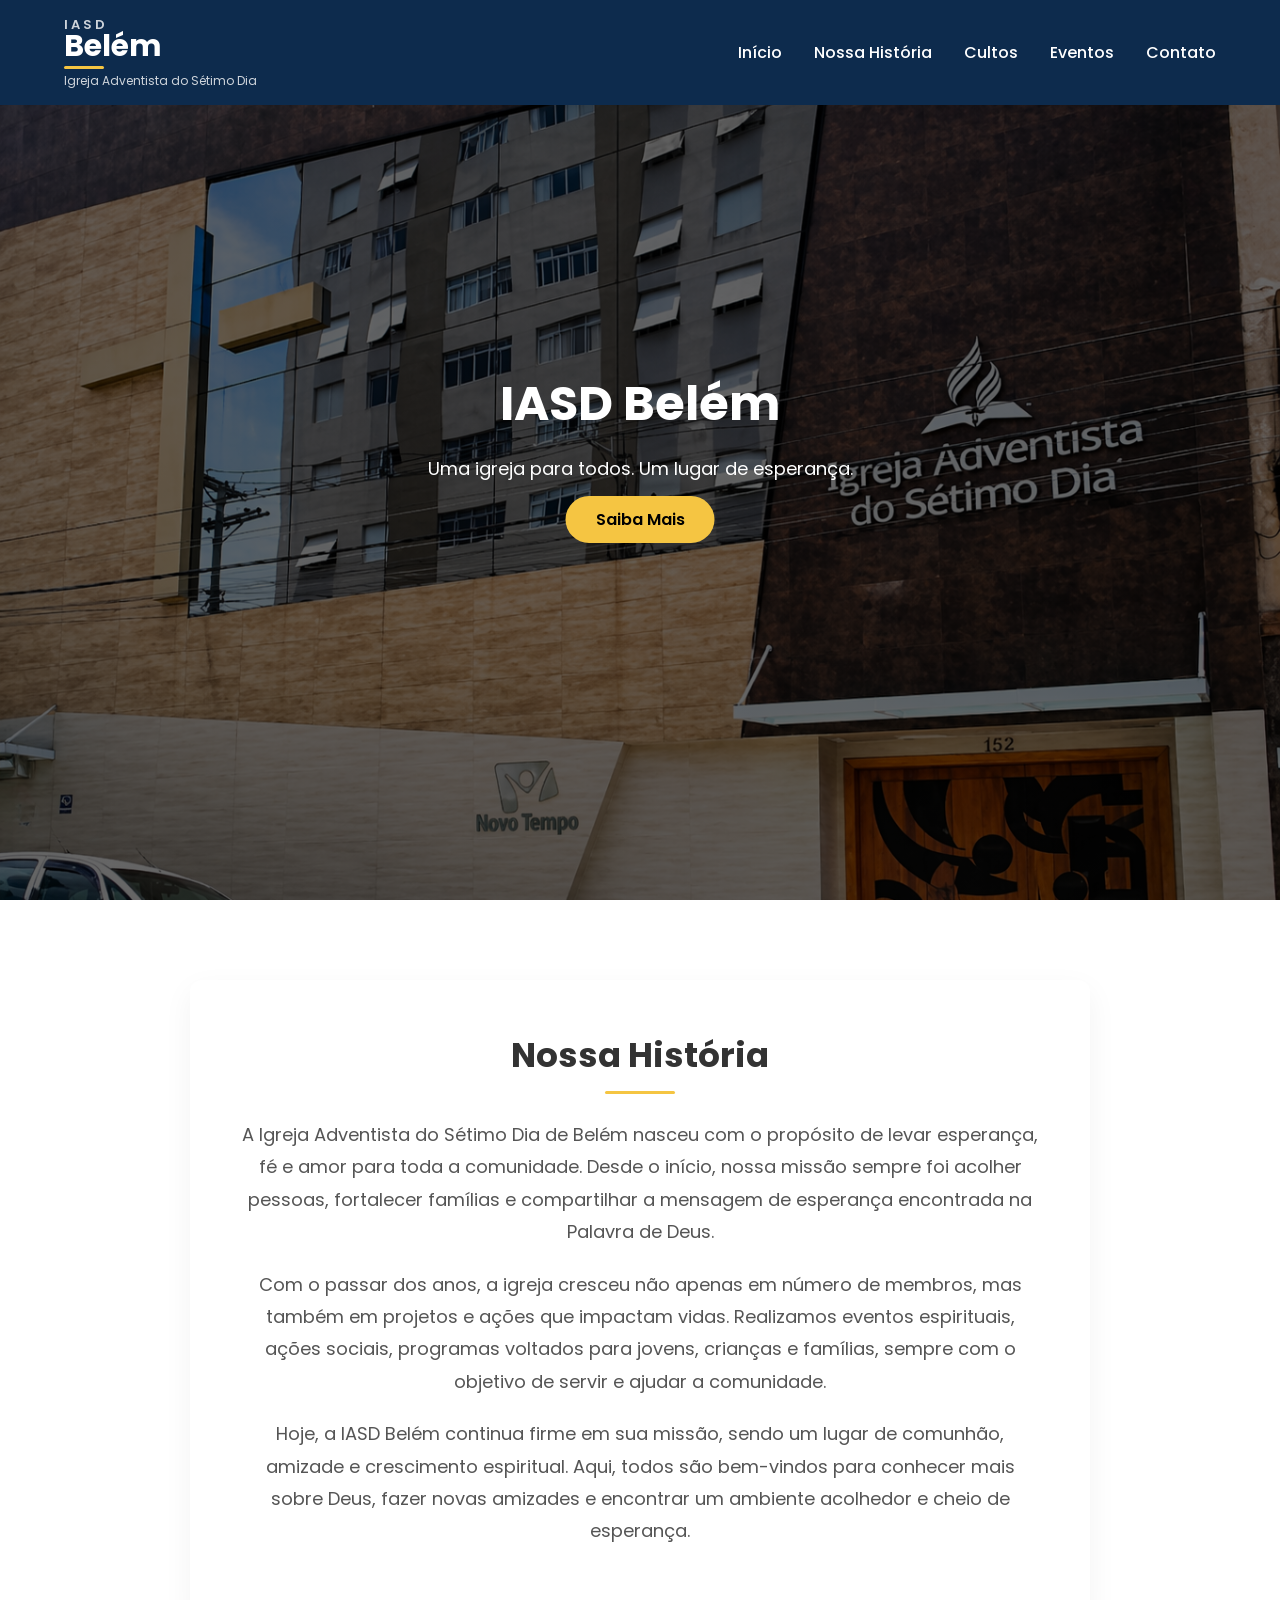
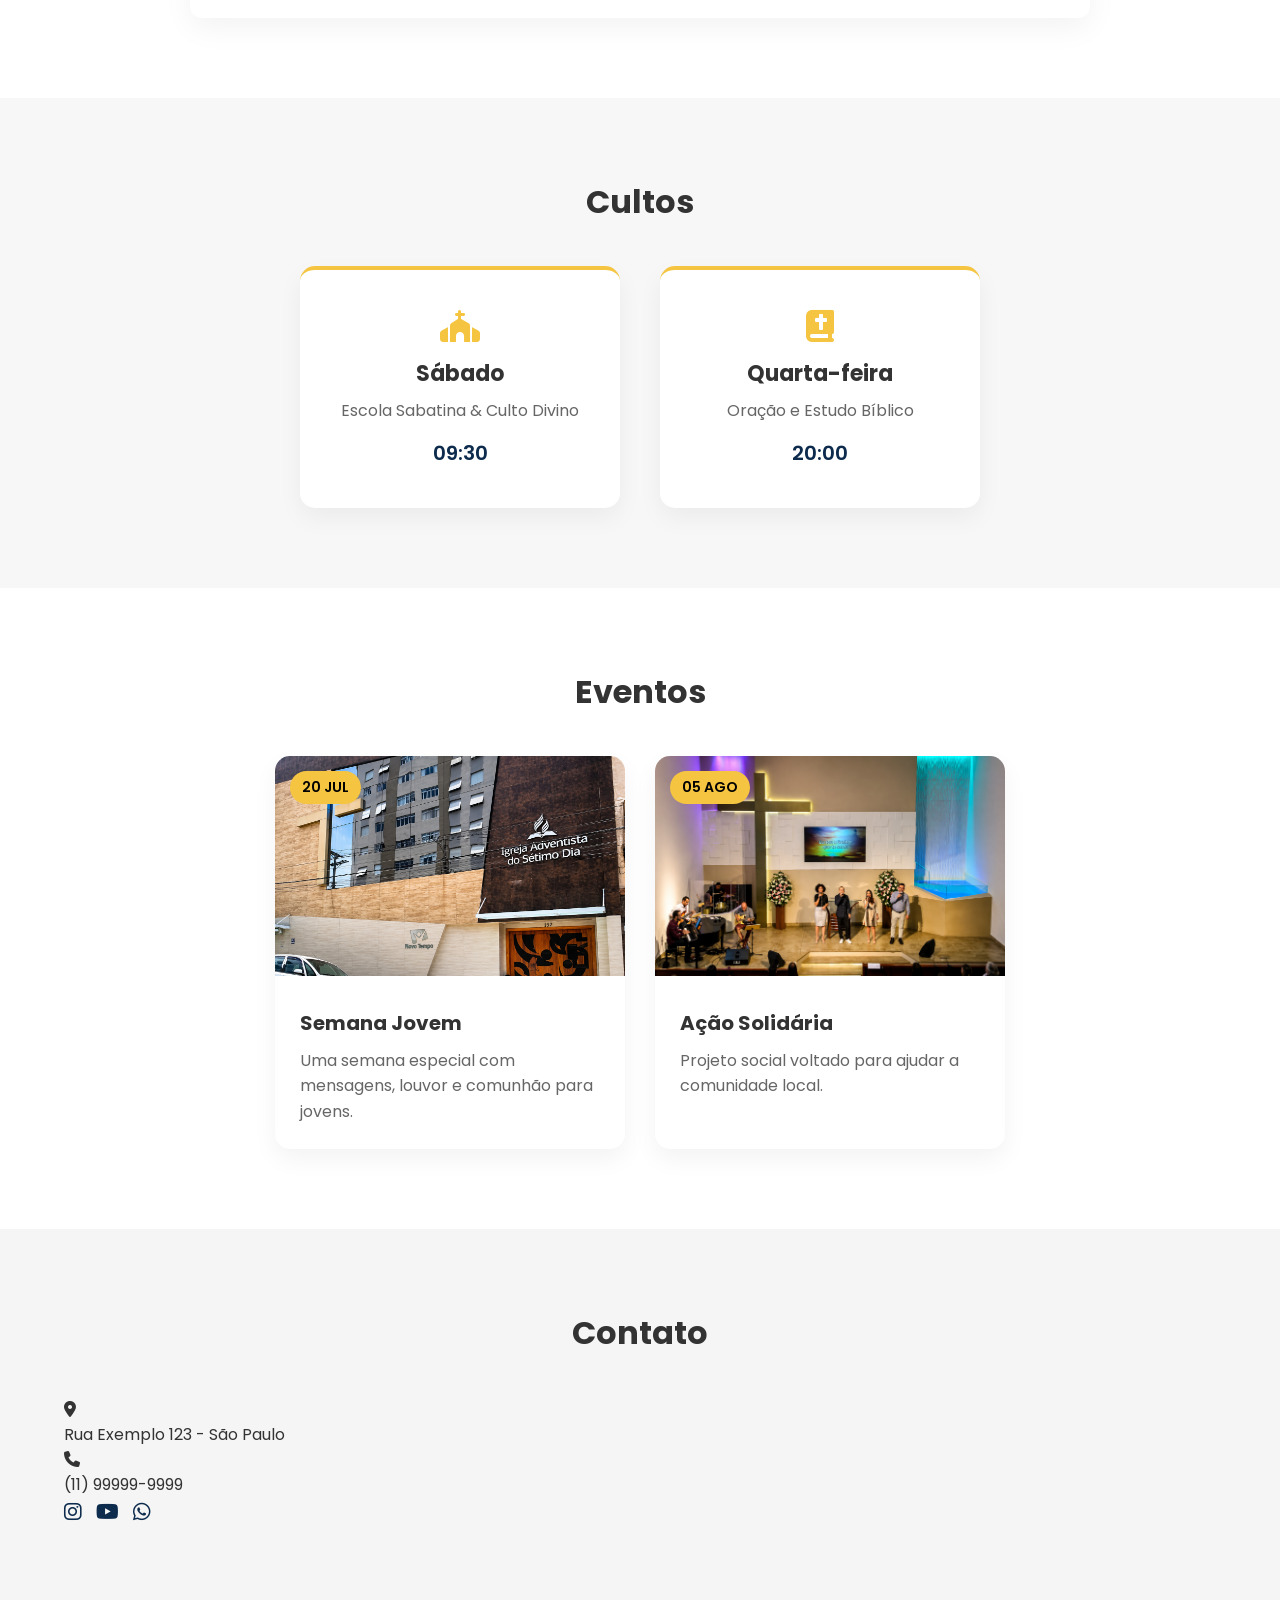
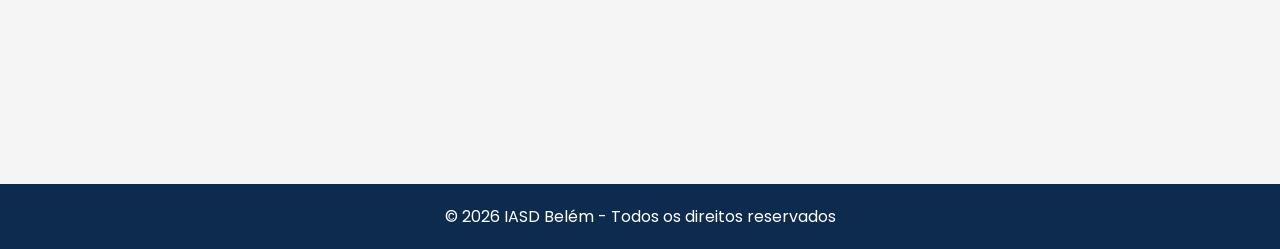
==== commit 1a895f37: "eventos" ====
--- a/view/index.html
+++ b/view/index.html
@@ -126,22 +126,28 @@
 
 <div class="evento">
 
+<div class="evento-img">
 <img src="img/img1.png">
+<span class="evento-data">20 JUL</span>
+</div>
 
 <div class="evento-texto">
 <h3>Semana Jovem</h3>
-<p>Evento especial para jovens</p>
+<p>Uma semana especial com mensagens, louvor e comunhão para jovens.</p>
 </div>
 
 </div>
 
 <div class="evento">
 
+<div class="evento-img">
 <img src="img/img2.png">
+<span class="evento-data">05 AGO</span>
+</div>
 
 <div class="evento-texto">
-<h3>Ação Social</h3>
-<p>Projeto comunitário</p>
+<h3>Ação Solidária</h3>
+<p>Projeto social voltado para ajudar a comunidade local.</p>
 </div>
 
 </div>
--- a/css/style.css
+++ b/css/style.css
@@ -295,34 +295,66 @@
 
 /* Eventos */
 
+#eventos{
+background:white;
+}
+
 .eventos{
 display:flex;
-gap:20px;
+justify-content:center;
+gap:30px;
 flex-wrap:wrap;
-justify-content:center;
+margin-top:40px;
 }
 
 .evento{
-background:white;
 width:350px;
-border-radius:8px;
+background:white;
+border-radius:15px;
 overflow:hidden;
-box-shadow:0 5px 15px rgba(0,0,0,0.05);
+box-shadow:0 10px 25px rgba(0,0,0,0.05);
 transition:.3s;
 }
 
 .evento:hover{
-transform:translateY(-8px);
+transform:translateY(-10px);
+box-shadow:0 15px 30px rgba(0,0,0,0.08);
+}
+
+.evento-img{
+position:relative;
 }
 
 .evento img{
 width:100%;
-height:200px;
+height:220px;
 object-fit:cover;
 }
 
+.evento-data{
+position:absolute;
+top:15px;
+left:15px;
+background:#f5c542;
+color:black;
+padding:6px 12px;
+border-radius:20px;
+font-weight:600;
+font-size:14px;
+}
+
 .evento-texto{
-padding:20px;
+padding:25px;
+}
+
+.evento-texto h3{
+margin-bottom:10px;
+font-size:20px;
+}
+
+.evento-texto p{
+color:#666;
+line-height:1.6;
 }
 
 /* Contato */
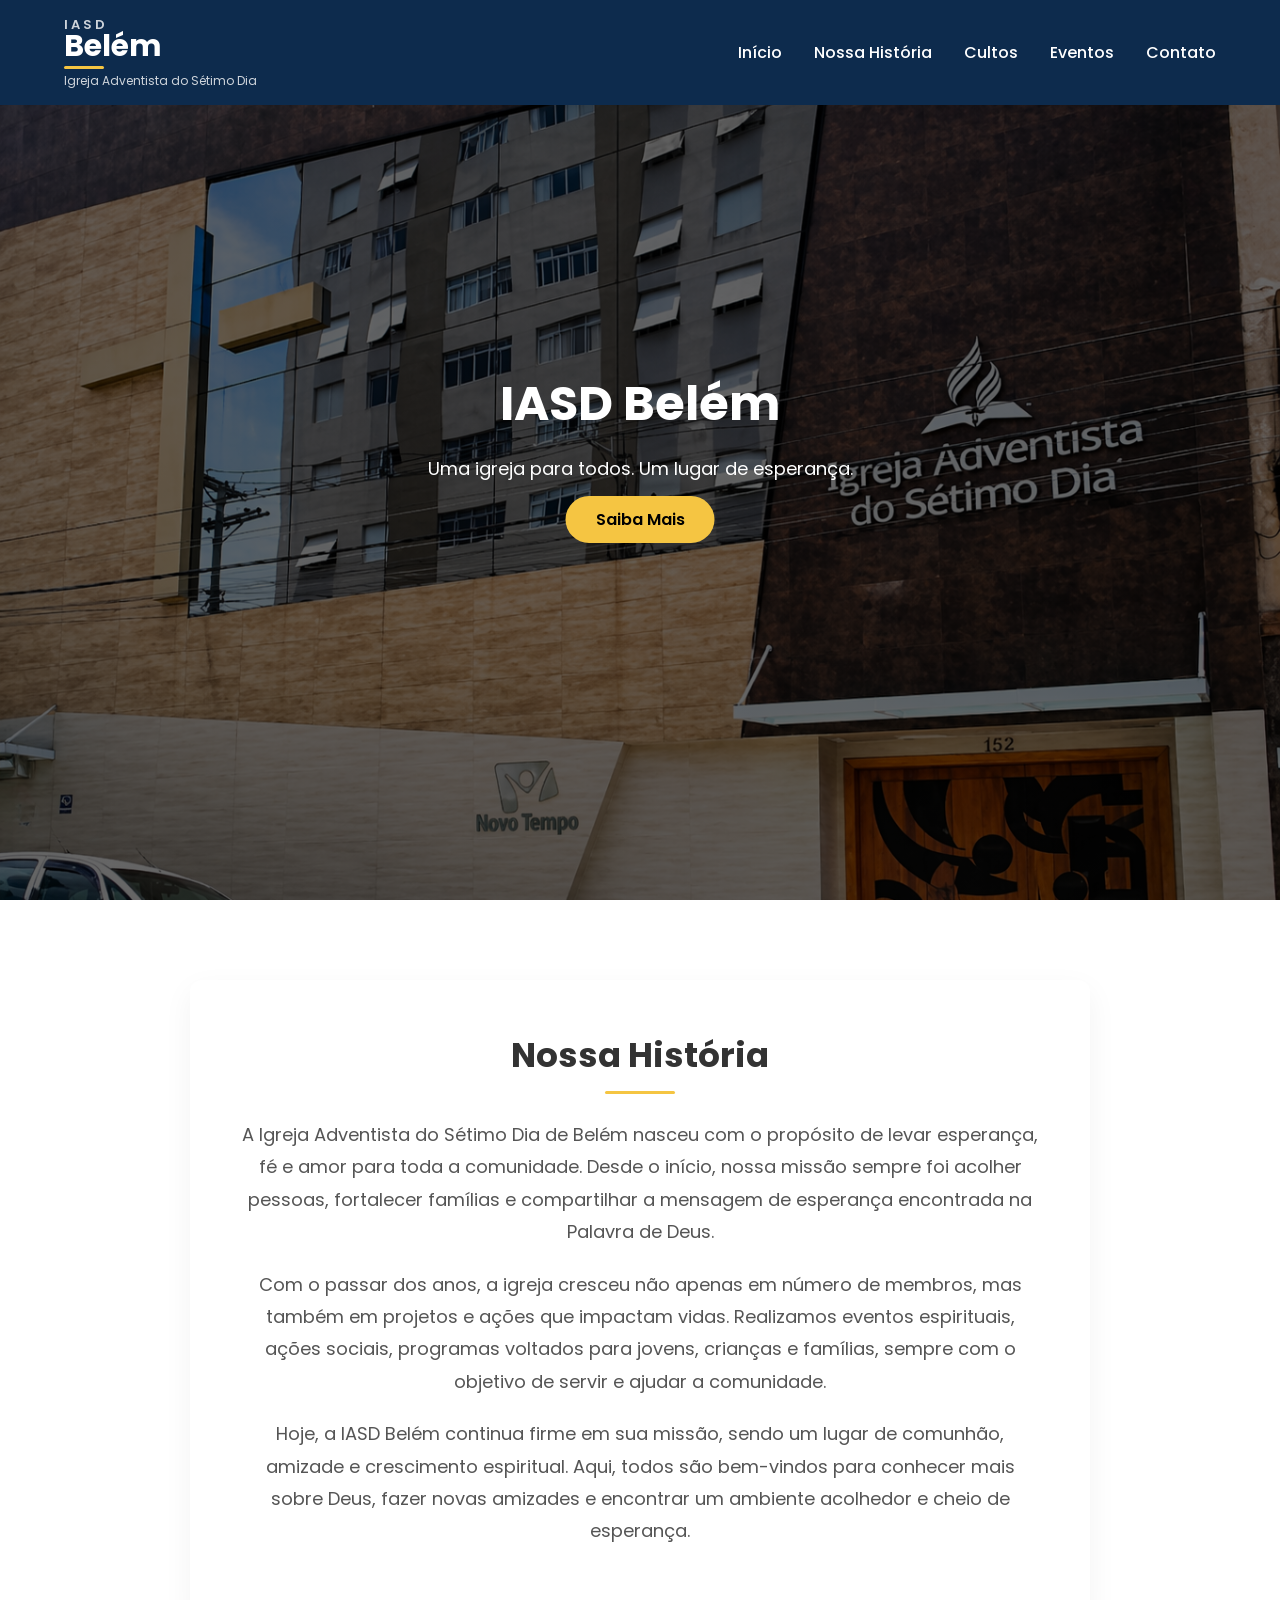
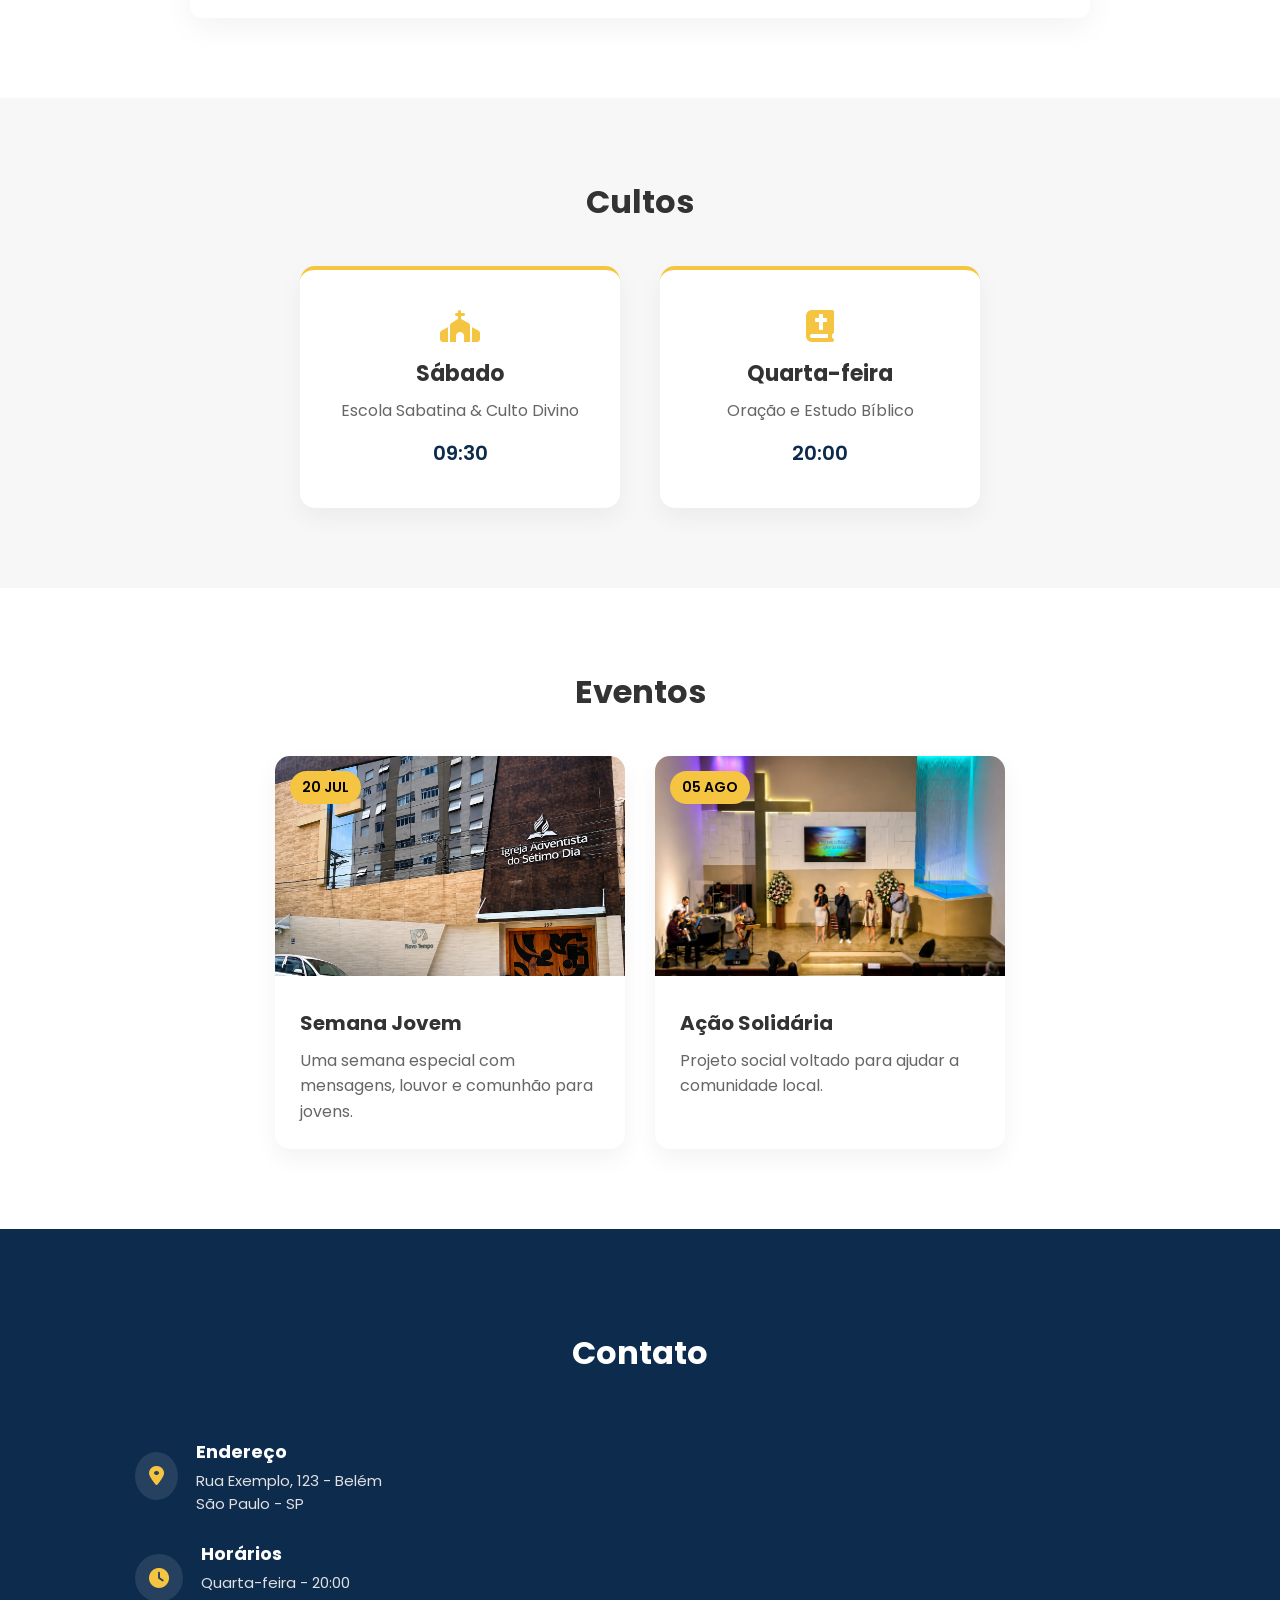
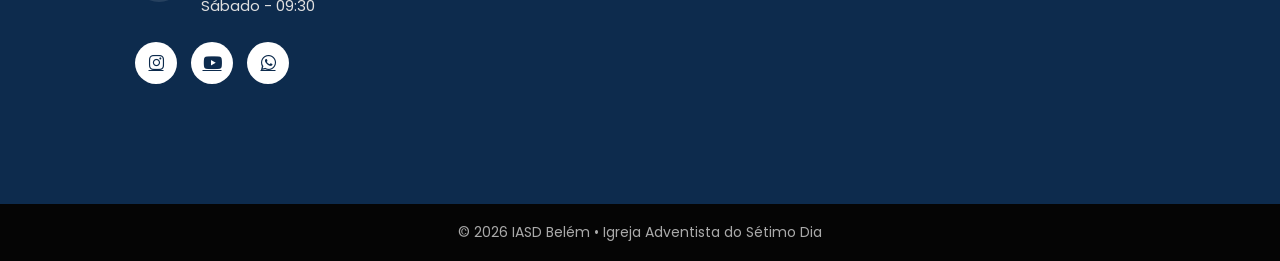
==== commit e2e113d0: "contato" ====
--- a/view/index.html
+++ b/view/index.html
@@ -158,7 +158,6 @@
 
 </section>
 
-
 <section id="contato" class="bg">
 
 <div class="container">
@@ -167,16 +166,22 @@
 
 <div class="contato">
 
-<div class="info">
-
-<div class="endereco">
+<div class="contato-info">
+
+<div class="contato-item">
 <i class="fa-solid fa-location-dot"></i>
-<p>Rua Exemplo 123 - São Paulo</p>
-</div>
-
-<div class="telefone">
-<i class="fa-solid fa-phone"></i>
-<p>(11) 99999-9999</p>
+<div>
+<h3>Endereço</h3>
+<p>Rua Exemplo, 123 - Belém<br>São Paulo - SP</p>
+</div>
+</div>
+
+<div class="contato-item">
+<i class="fa-solid fa-clock"></i>
+<div>
+<h3>Horários</h3>
+<p>Quarta-feira - 20:00<br>Sábado - 09:30</p>
+</div>
 </div>
 
 <div class="redes">
@@ -200,7 +205,7 @@
 <div class="mapa">
 
 <iframe 
-src="https://www.google.com/maps?q=sao+paulo&output=embed">
+src="https://www.google.com/maps?q=Igreja+Adventista+do+Sétimo+Dia+Belém+São+Paulo&output=embed">
 </iframe>
 
 </div>
@@ -212,9 +217,7 @@
 </section>
 
 <footer>
-
-<p>© 2026 IASD Belém - Todos os direitos reservados</p>
-
+<p>© 2026 IASD Belém • Igreja Adventista do Sétimo Dia</p>
 </footer>
 
 <script src="../js/script.js"></script>
--- a/css/style.css
+++ b/css/style.css
@@ -359,39 +359,113 @@
 
 /* Contato */
 
+#contato{
+background:#0d2b4d;
+color:white;
+padding-top:100px;
+padding-bottom:100px;
+}
+
 .contato{
 display:flex;
-gap:30px;
+justify-content:center;
+align-items:center;
+gap:60px;
 flex-wrap:wrap;
-}
-
-.info{
+margin-top:40px;
+text-align:left;
+}
+
+.contato-info{
 flex:1;
+max-width:450px;
+}
+
+.contato-item{
+display:flex;
+align-items:center;
+gap:18px;
+margin-bottom:25px;
+}
+
+.contato-item i{
+font-size:20px;
+color:#f5c542;
+background:rgba(255,255,255,0.1);
+padding:14px;
+border-radius:50%;
+}
+
+.contato-item h3{
+margin-bottom:4px;
+font-size:18px;
+}
+
+.contato-item p{
+font-size:15px;
+}
+
+#contato h2,
+#contato h3{
+color:white;
+}
+
+#contato p{
+color:#e0e0e0;
+}
+
+.contato-item i{
+color:#f5c542;
+}
+
+.redes{
+margin-top:25px;
+}
+
+.redes a{
+display:inline-flex;
+justify-content:center;
+align-items:center;
+width:42px;
+height:42px;
+margin-right:10px;
+border-radius:50%;
+background:white;
+color:#0d2b4d;
+font-size:17px;
+transition:.3s;
+}
+
+.redes a:hover{
+transform:translateY(-4px);
+background:#f5c542;
+color:black;
+}
+
+.redes a i{
+color:#0d2b4d;
 }
 
 .mapa{
 flex:1;
+max-width:500px;
 }
 
 .mapa iframe{
 width:100%;
-height:300px;
+height:280px;
 border:none;
-border-radius:8px;
-}
-
-.redes a{
-display:inline-block;
-margin-right:10px;
-font-size:20px;
-color:#0d2b4d;
-}
-
-/* Footer */
+border-radius:12px;
+}
 
 footer{
-background:#0d2b4d;
-color:white;
+background:#050505;
+color:#aaa;
 text-align:center;
-padding:20px;
+padding:18px 10px;
+font-size:14px;
+}
+
+footer p{
+margin:0;
 }
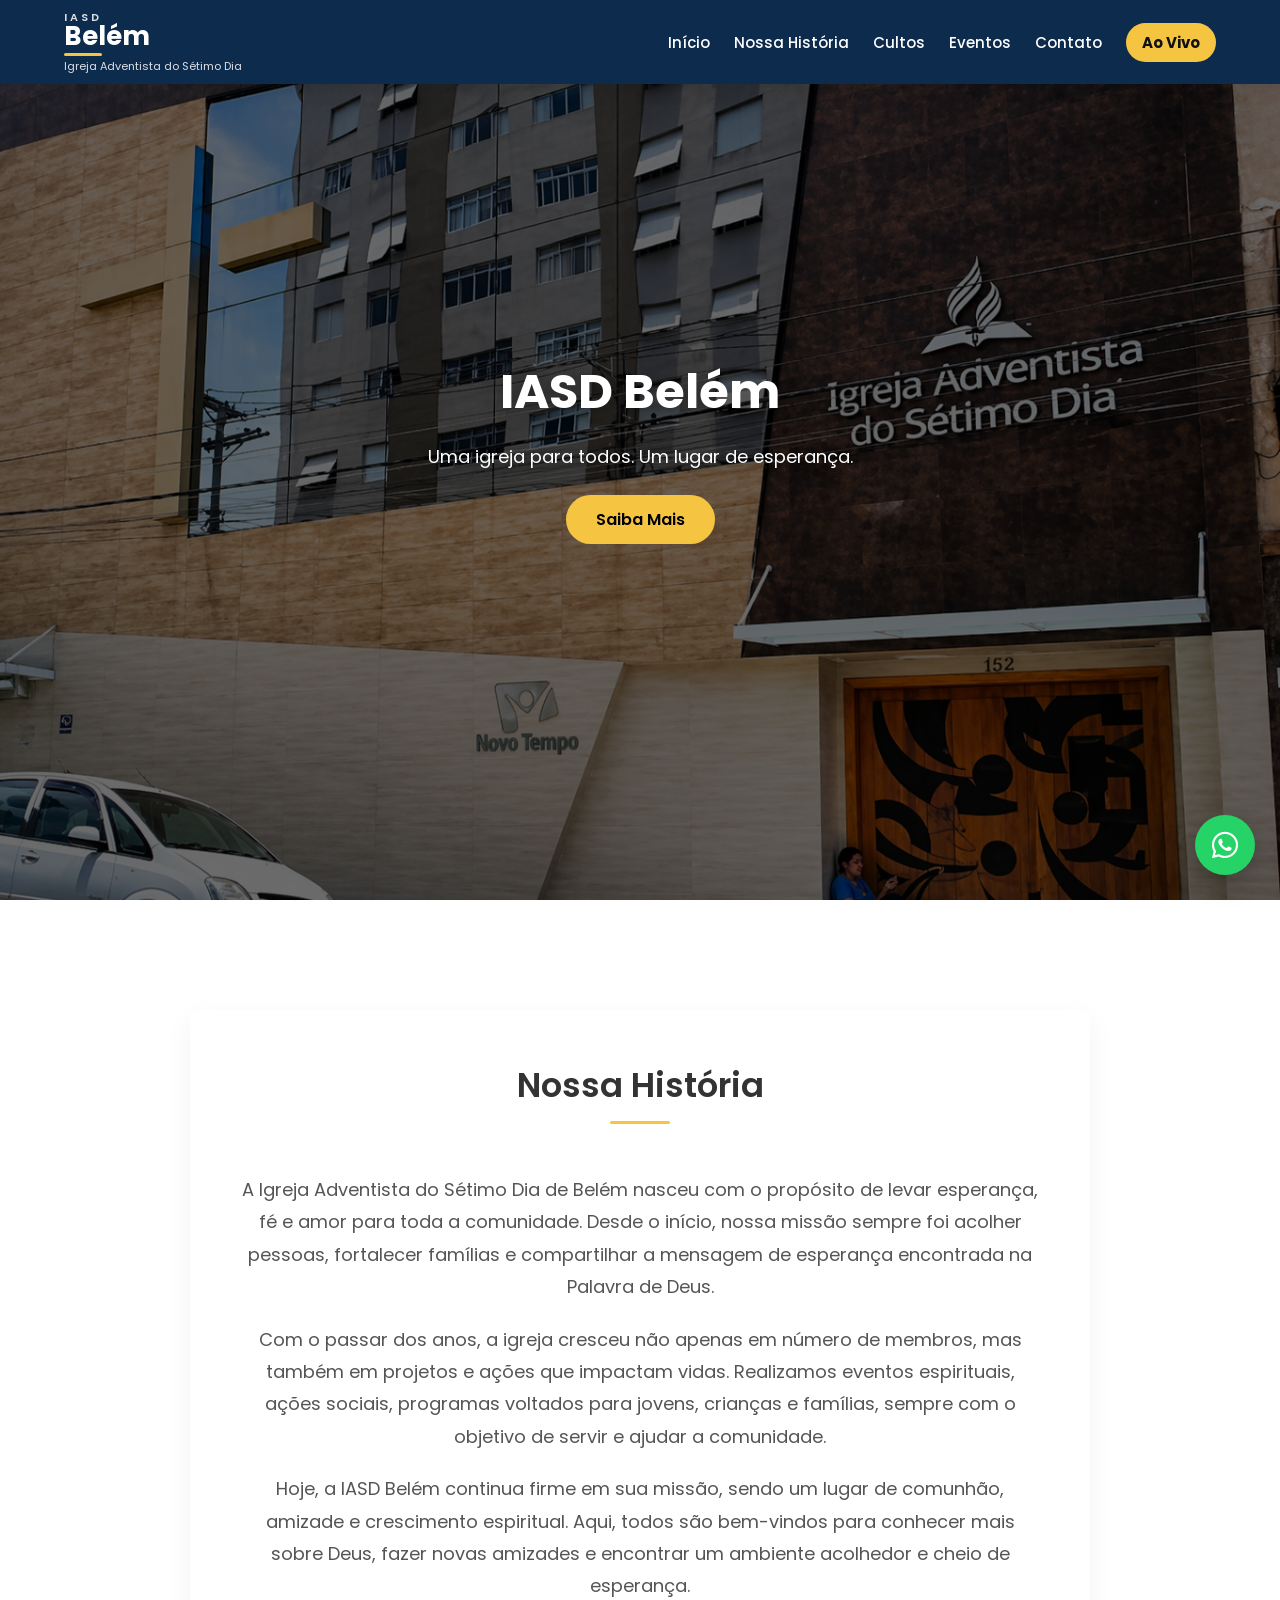
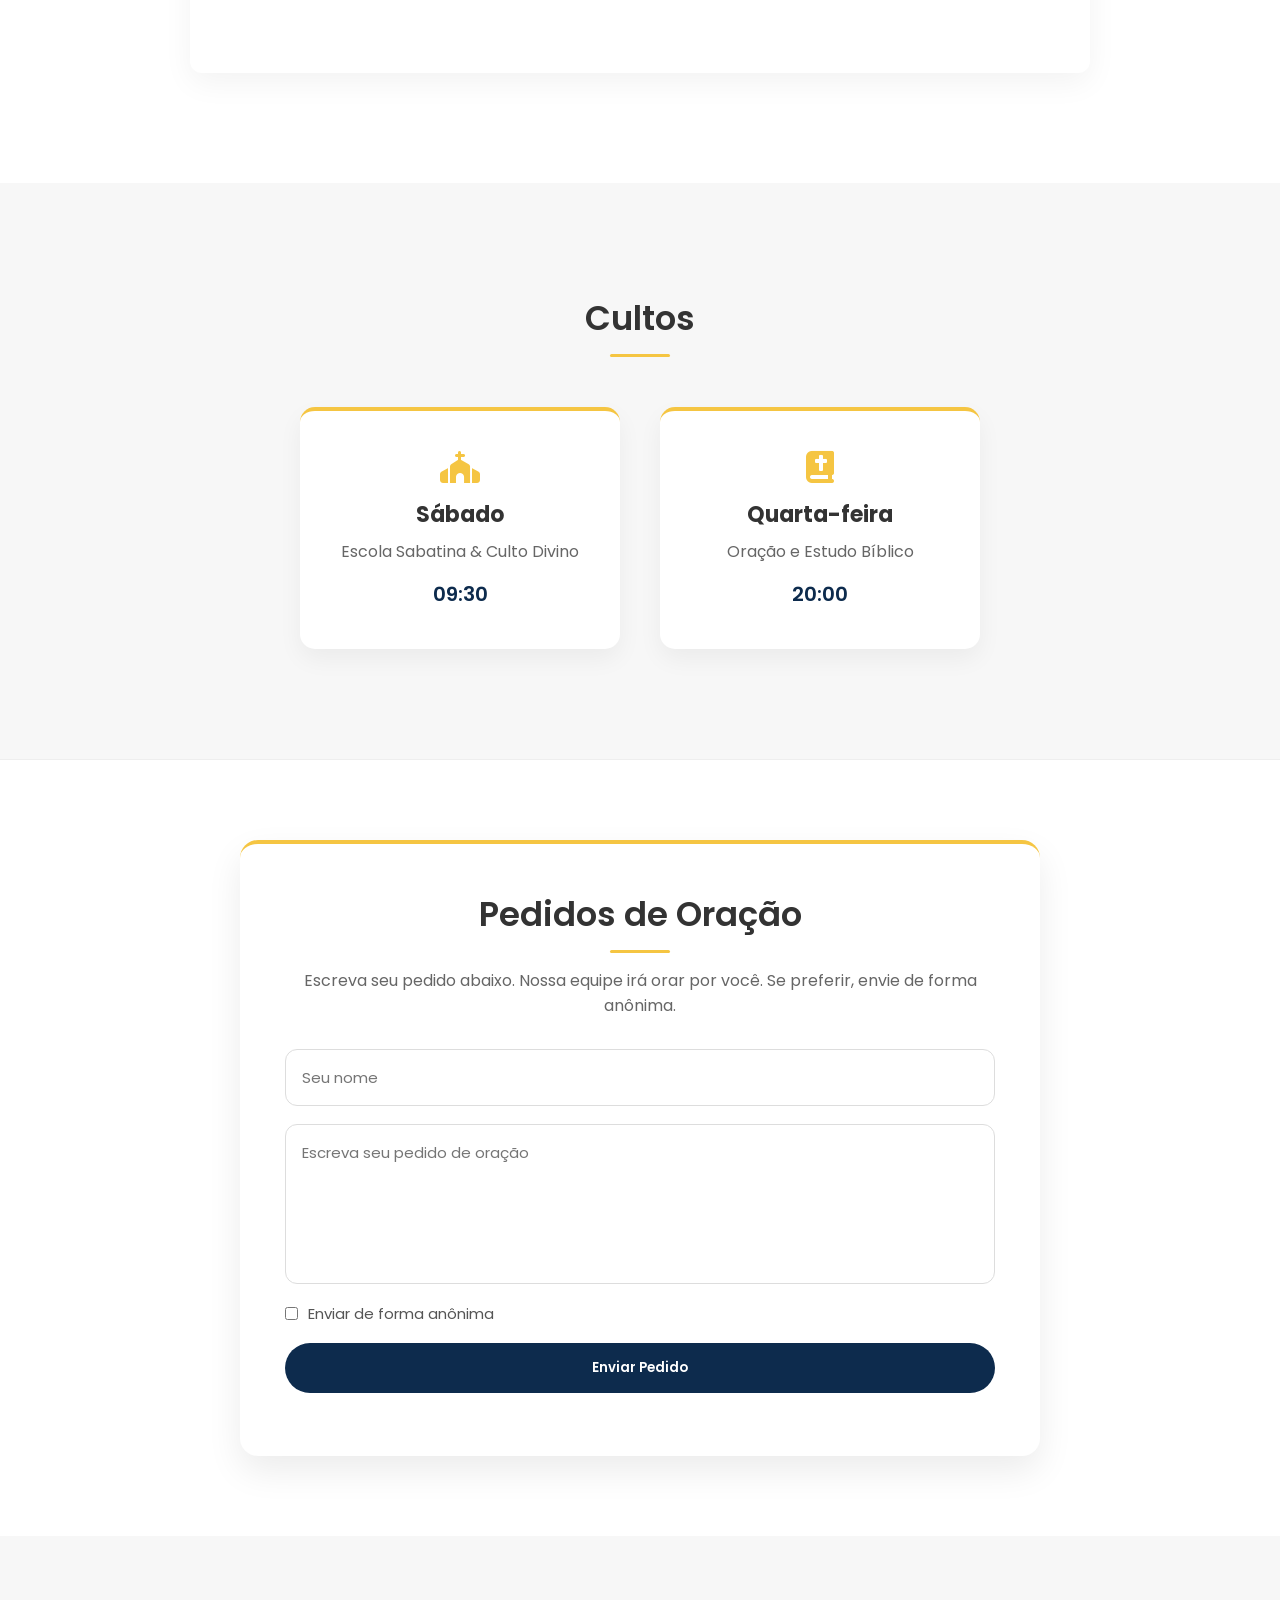
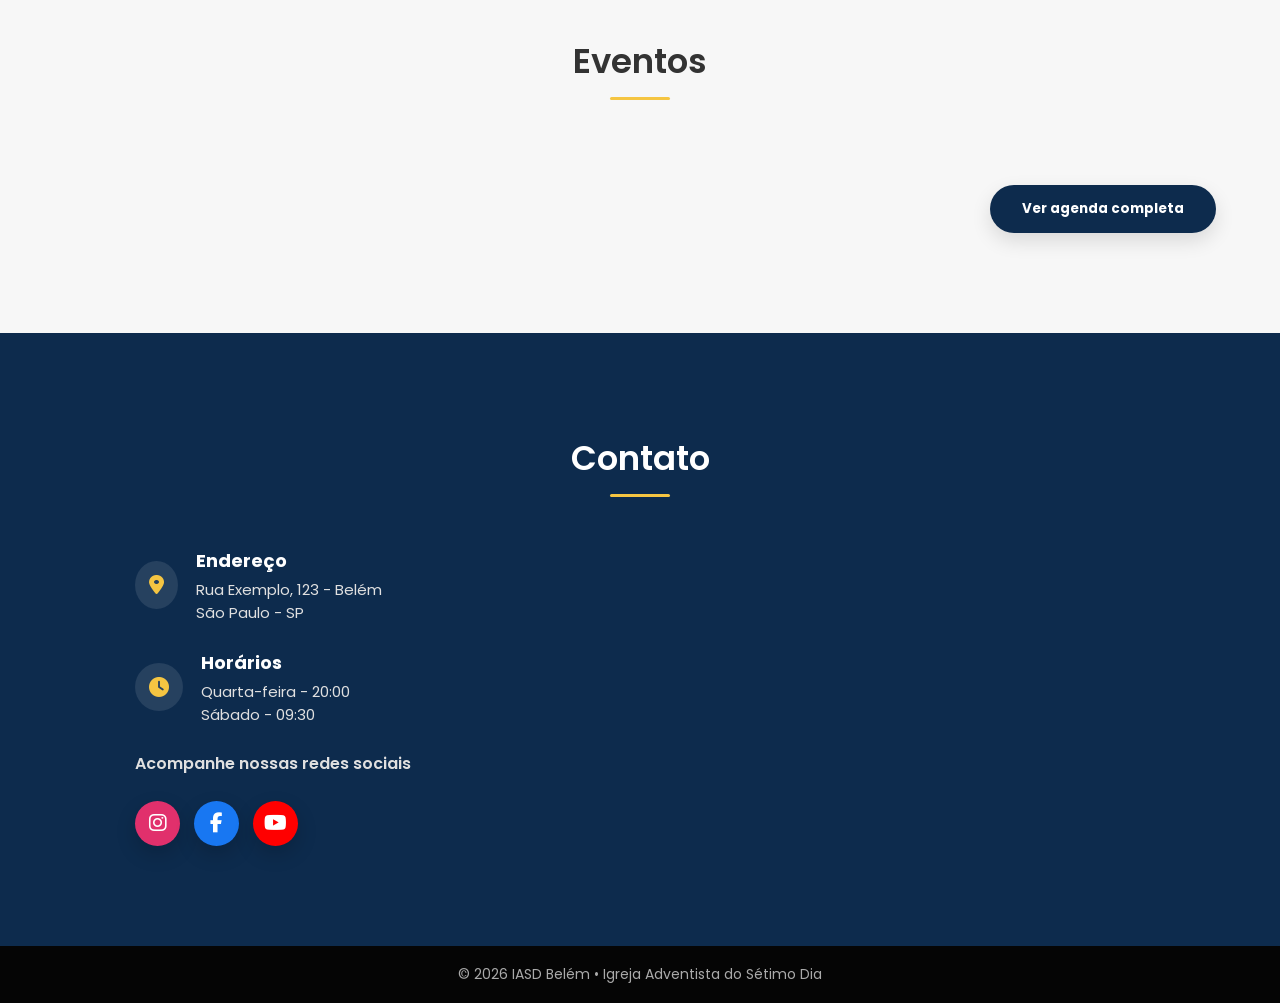
==== commit a0ec7c97: "site-pronto" ====
--- a/view/index.html
+++ b/view/index.html
@@ -12,7 +12,44 @@
 
 <link href="https://fonts.googleapis.com/css2?family=Poppins:wght@300;400;500;600;700&display=swap" rel="stylesheet">
 
+<link rel="stylesheet" href="https://cdnjs.cloudflare.com/ajax/libs/font-awesome/6.5.0/css/all.min.css">
+
+
 </head>
+
+<div class="modal-live" id="modal-live">
+    <div class="live-conteudo">
+
+        <button class="fechar-live" id="fechar-live">&times;</button>
+
+        <span class="live-badge">🔴 AO VIVO / ÚLTIMO CULTO</span>
+
+        <h2>Transmissão da IASD Belém</h2>
+
+        <p class="live-status">
+            Assista a transmissão ao vivo ou o último culto disponível.
+        </p>
+
+        <div class="live-video" id="live-container">
+
+    <iframe
+        id="live-frame"
+        src="https://www.youtube.com/embed/live_stream?channel=UC0RqFUeh2gCIkpNCkyPSBig"
+        allowfullscreen>
+    </iframe>
+
+    <div class="live-fallback" id="live-fallback">
+        <p>Não foi possível carregar a transmissão aqui.</p>
+
+        <a href="https://www.youtube.com/@iasdbelemsp/live" target="_blank" class="btn-live">
+            Assistir no YouTube
+        </a>
+    </div>
+
+</div>
+
+    </div>
+</div>
 
 <body>
 
@@ -33,6 +70,7 @@
 <a href="#cultos">Cultos</a>
 <a href="#eventos">Eventos</a>
 <a href="#contato">Contato</a>
+<a href="#" id="abrir-live" class="link-ao-vivo">Ao Vivo</a>
 
 </nav>
 
@@ -116,47 +154,80 @@
 
 </section>
 
+<section id="oracao">
+    <div class="container">
+
+        <div class="oracao-card">
+
+            <div class="oracao-texto">
+                <h2>Pedidos de Oração</h2>
+                <p>
+                    Escreva seu pedido abaixo. Nossa equipe irá orar por você.
+                    Se preferir, envie de forma anônima.
+                </p>
+            </div>
+
+            <form id="form-oracao" class="form-oracao">
+
+                <div class="campo-nome">
+                    <input type="text" name="nome" id="nome-oracao" placeholder="Seu nome">
+                </div>
+
+                <textarea name="pedido" placeholder="Escreva seu pedido de oração" required></textarea>
+
+                <label class="anonimo">
+                    <input type="checkbox" id="anonimo" name="anonimo" value="Sim">
+                    Enviar de forma anônima
+                </label>
+
+                <button type="submit">Enviar Pedido</button>
+
+                <p id="msg-status"></p>
+
+            </form>
+
+        </div>
+
+    </div>
+</section>
+
 <section id="eventos">
-
-<div class="container">
-
-<h2>Eventos</h2>
-
-<div class="eventos">
-
-<div class="evento">
-
-<div class="evento-img">
-<img src="img/img1.png">
-<span class="evento-data">20 JUL</span>
-</div>
-
-<div class="evento-texto">
-<h3>Semana Jovem</h3>
-<p>Uma semana especial com mensagens, louvor e comunhão para jovens.</p>
-</div>
-
-</div>
-
-<div class="evento">
-
-<div class="evento-img">
-<img src="img/img2.png">
-<span class="evento-data">05 AGO</span>
-</div>
-
-<div class="evento-texto">
-<h3>Ação Solidária</h3>
-<p>Projeto social voltado para ajudar a comunidade local.</p>
-</div>
-
-</div>
-
-</div>
-
-</div>
-
-</section>
+    <div class="container">
+
+        <h2>Eventos</h2>
+
+        <div class="eventos" id="lista-eventos-home"></div>
+
+        <div class="eventos-botao-area">
+            <button class="btn-mais-eventos" id="abrir-agenda">
+                Ver agenda completa
+            </button>
+        </div>
+
+    </div>
+</section>
+
+<div class="modal-agenda" id="modal-agenda">
+    <div class="modal-conteudo">
+
+        <button class="fechar-modal" id="fechar-agenda">&times;</button>
+
+        <h2>Agenda de Eventos</h2>
+        <p class="agenda-subtitulo">Veja todos os próximos eventos da IASD Belém</p>
+
+        <div class="filtros-eventos">
+            <button class="filtro ativo" data-filtro="Todos">Todos</button>
+            <button class="filtro" data-filtro="Culto">Cultos</button>
+            <button class="filtro" data-filtro="Jovens">Jovens</button>
+            <button class="filtro" data-filtro="Ação Social">Social</button>
+            <button class="filtro" data-filtro="Infantil">Infantil</button>
+            <button class="filtro" data-filtro="Família">Família</button>
+        </div>
+
+        <div class="agenda-lista" id="agenda-completa"></div>
+
+    </div>
+</div>
 
 <section id="contato" class="bg">
 
@@ -184,20 +255,20 @@
 </div>
 </div>
 
-<div class="redes">
-
-<a href="#" class="instagram">
-<i class="fab fa-instagram"></i>
-</a>
-
-<a href="#" class="youtube">
-<i class="fab fa-youtube"></i>
-</a>
-
-<a href="#" class="whatsapp">
-<i class="fab fa-whatsapp"></i>
-</a>
-
+<p class="siga-texto">Acompanhe nossas redes sociais</p>
+
+<div class="redes-sociais">
+    <a href="https://www.instagram.com/iasdbelemsp/" target="_blank" class="instagram">
+        <i class="fab fa-instagram"></i>
+    </a>
+
+    <a href="https://www.facebook.com/IASDBelemSP" target="_blank" class="facebook">
+        <i class="fab fa-facebook-f"></i>
+    </a>
+
+    <a href="https://www.youtube.com/IASDBelemSP" target="_blank" class="youtube">
+        <i class="fab fa-youtube"></i>
+    </a>
 </div>
 
 </div>
@@ -222,5 +293,9 @@
 
 <script src="../js/script.js"></script>
 
+<a href="https://wa.me/5511917383783" class="whatsapp-float" target="_blank">
+    <i class="fab fa-whatsapp"></i>
+</a>
+
 </body>
 </html>
--- a/css/style.css
+++ b/css/style.css
@@ -1,471 +1,1453 @@
+/* =========================
+   RESET / BASE
+========================= */
 *{
-margin:0;
-padding:0;
-box-sizing:border-box;
-font-family:'Poppins',sans-serif;
+    margin:0;
+    padding:0;
+    box-sizing:border-box;
+    font-family:'Poppins', sans-serif;
+}
+
+html{
+    scroll-behavior:smooth;
 }
 
 body{
-background:#f5f5f5;
-color:#333;
-}
-
-/* Container */
-
+    background:#f5f5f5;
+    color:#333;
+    overflow-x:hidden;
+}
+
+/* =========================
+   CONTAINER
+========================= */
 .container{
-width:90%;
-max-width:1200px;
-margin:auto;
-}
-
-/* Header */
-
+    width:90%;
+    max-width:1200px;
+    margin:0 auto;
+}
+
+/* =========================
+   HEADER
+========================= */
 .header{
-background:#0d2b4d;
-color:white;
-padding:18px 0;
-position:fixed;
-width:100%;
-z-index:1000;
+    background:#0d2b4d;
+    color:white;
+    padding:12px 0;
+    position:fixed;
+    top:0;
+    left:0;
+    width:100%;
+    z-index:1000;
+    transition:0.3s;
+    box-shadow:0 4px 18px rgba(0,0,0,0.10);
+}
+
+.header.scroll{
+    box-shadow:0 8px 24px rgba(0,0,0,0.18);
 }
 
 .header-container{
-display:flex;
-justify-content:space-between;
-align-items:center;
+    display:flex;
+    justify-content:space-between;
+    align-items:center;
 }
 
 /* Logo */
 
 .logo{
-display:flex;
-flex-direction:column;
-line-height:1;
+    display:flex;
+    flex-direction:column;
+    line-height:1;
 }
 
 .logo-iasd{
-font-size:13px;
-letter-spacing:3px;
-font-weight:600;
-opacity:0.8;
+    font-size:11px;
+    letter-spacing:3px;
+    font-weight:600;
+    opacity:0.85;
 }
 
 .logo-belem{
-font-size:30px;
-font-weight:700;
-position:relative;
+    font-size:26px;
+    font-weight:700;
 }
 
 .logo-belem::after{
-content:"";
-width:40px;
-height:3px;
-background:#f5c542;
-display:block;
-margin-top:5px;
-border-radius:2px;
+    content:"";
+    width:38px;
+    height:3px;
+    background:#f5c542;
+    display:block;
+    margin-top:4px;
+    border-radius:2px;
 }
 
 .logo small{
-font-size:12px;
-opacity:0.8;
-margin-top:6px;
+    font-size:11px;
+    opacity:0.85;
+    margin-top:5px;
 }
 
 /* Menu */
 
+nav{
+    display:flex;
+    align-items:center;
+    gap:24px;
+}
+
 nav a{
-color:white;
-margin-left:28px;
-text-decoration:none;
-font-weight:500;
-position:relative;
+    color:white;
+    margin-left:0;
+    text-decoration:none;
+    font-weight:500;
+    font-size:15px;
+    position:relative;
+    transition:0.3s;
 }
 
 nav a::after{
-content:"";
-width:0;
-height:2px;
-background:white;
-position:absolute;
-bottom:-5px;
-left:0;
-transition:.3s;
+    content:"";
+    width:0;
+    height:2px;
+    background:#f5c542;
+    position:absolute;
+    bottom:-6px;
+    left:50%;
+    transform:translateX(-50%);
+    transition:0.3s;
+}
+
+nav a:hover{
+    color:#f5c542;
 }
 
 nav a:hover::after{
-width:100%;
-}
-
-/* Banner */
-
+    width:100%;
+}
+
+/* Botão Ao Vivo */
+
+.link-ao-vivo{
+    background:#f5c542;
+    color:#111 !important;
+    padding:8px 16px;
+    border-radius:25px;
+    font-weight:700;
+}
+
+.link-ao-vivo::after{
+    display:none;
+}
+
+.link-ao-vivo:hover{
+    background:white;
+    transform:translateY(-2px);
+}
+
+/* =========================
+   BANNER
+========================= */
 .banner{
-height:100vh;
-position:relative;
-overflow:hidden;
+    height:100vh;
+    min-height:700px;
+    position:relative;
+    overflow:hidden;
 }
 
 .slides{
-position:absolute;
-width:100%;
-height:100%;
+    position:absolute;
+    inset:0;
+    width:100%;
+    height:100%;
 }
 
 .slide{
-width:100%;
-height:100%;
-object-fit:cover;
-position:absolute;
-opacity:0;
-transition:1.5s;
-transform:scale(1.1);
+    width:100%;
+    height:100%;
+    object-fit:cover;
+    object-position:center;
+    position:absolute;
+    inset:0;
+    opacity:0;
+    transition:1.5s;
+    transform:scale(1.1);
 }
 
 .slide.active{
-opacity:1;
-transform:scale(1);
+    opacity:1;
+    transform:scale(1);
 }
 
 .overlay{
-position:absolute;
-width:100%;
-height:100%;
-background:linear-gradient(
-rgba(0,0,0,0.6),
-rgba(0,0,0,0.6)
-);
-z-index:1;
+    position:absolute;
+    inset:0;
+    width:100%;
+    height:100%;
+    background:linear-gradient(
+        rgba(0,0,0,0.58),
+        rgba(0,0,0,0.58)
+    );
+    z-index:1;
 }
 
 .banner-text{
-position:absolute;
-top:50%;
-left:50%;
-transform:translate(-50%,-50%);
-text-align:center;
-color:white;
-z-index:2;
-animation:fadeUp 1.5s ease;
+    position:absolute;
+    top:50%;
+    left:50%;
+    transform:translate(-50%,-50%);
+    text-align:center;
+    color:white;
+    z-index:2;
+    animation:fadeUp 1.5s ease;
+    width:90%;
+    max-width:800px;
 }
 
 .banner-text h1{
-font-size:48px;
-font-weight:700;
-margin-bottom:15px;
+    font-size:48px;
+    font-weight:700;
+    margin-bottom:15px;
+    text-shadow:0 4px 20px rgba(0,0,0,0.35);
 }
 
 .banner-text p{
-font-size:18px;
-margin-bottom:25px;
+    font-size:18px;
+    margin-bottom:25px;
+    text-shadow:0 2px 10px rgba(0,0,0,0.30);
 }
 
 .btn-banner{
-background:#f5c542;
-color:black;
-padding:12px 30px;
-border-radius:30px;
-text-decoration:none;
-font-weight:600;
-transition:.3s;
+    background:#f5c542;
+    color:black;
+    padding:12px 30px;
+    border-radius:30px;
+    text-decoration:none;
+    font-weight:600;
+    transition:0.3s;
+    display:inline-block;
 }
 
 .btn-banner:hover{
-background:white;
-transform:translateY(-3px);
+    background:white;
+    transform:translateY(-3px);
 }
 
 @keyframes fadeUp{
-from{
-opacity:0;
-transform:translate(-50%,-30%);
-}
-to{
-opacity:1;
-transform:translate(-50%,-50%);
-}
-}
-
-/* Seções */
-
+    from{
+        opacity:0;
+        transform:translate(-50%,-30%);
+    }
+    to{
+        opacity:1;
+        transform:translate(-50%,-50%);
+    }
+}
+
+/* =========================
+   SEÇÕES
+========================= */
 section{
-padding:80px 0;
+    padding:110px 0;
+}
+
+#historia,
+#cultos,
+#eventos,
+#contato{
+    scroll-margin-top:100px;
 }
 
 section h2{
-text-align:center;
-margin-bottom:40px;
-font-size:32px;
-}
-
-/* Nossa História */
-
+    text-align:center;
+    font-size:34px;
+    margin-bottom:50px;
+    font-weight:600;
+    position:relative;
+    width:fit-content;
+    margin-left:auto;
+    margin-right:auto;
+}
+
+section h2::after{
+    content:"";
+    width:60px;
+    height:3px;
+    background:#f5c542;
+    display:block;
+    margin:10px auto 0;
+    border-radius:2px;
+}
+
+/* =========================
+   HISTÓRIA
+========================= */
 #historia{
-background:white;
+    background:white;
 }
 
 .historia-container{
-max-width:900px;
-margin:auto;
+    max-width:900px;
+    margin:auto;
 }
 
 .historia-card{
-background:#fff;
-padding:50px;
-border-radius:12px;
-box-shadow:0 10px 30px rgba(0,0,0,0.05);
-text-align:center;
-}
-
-#historia h2{
-font-size:34px;
-margin-bottom:25px;
-position:relative;
-display:inline-block;
-}
-
-#historia h2::after{
-content:"";
-width:70px;
-height:3px;
-background:#f5c542;
-display:block;
-margin:10px auto 0;
-border-radius:2px;
+    background:#fff;
+    padding:50px;
+    border-radius:12px;
+    box-shadow:0 10px 30px rgba(0,0,0,0.05);
+    text-align:center;
+    transition:transform 0.3s ease, box-shadow 0.3s ease;
+}
+
+.historia-card:hover{
+    transform:translateY(-6px);
+    box-shadow:0 14px 30px rgba(0,0,0,0.10);
 }
 
 .historia-card p{
-font-size:18px;
-line-height:1.8;
-margin-bottom:20px;
-color:#555;
-}
-
-/* Cultos */
-
+    font-size:18px;
+    line-height:1.8;
+    margin-bottom:20px;
+    color:#555;
+}
+
+/* =========================
+   CULTOS
+========================= */
 #cultos{
-background:#f7f7f7;
+    background:#f7f7f7;
 }
 
 .cultos{
-display:flex;
-justify-content:center;
-gap:40px;
-flex-wrap:wrap;
-margin-top:40px;
+    display:flex;
+    justify-content:center;
+    gap:40px;
+    flex-wrap:wrap;
+    margin-top:40px;
 }
 
 .culto{
-background:white;
-padding:40px 30px;
-width:320px;
-text-align:center;
-border-radius:15px;
-transition:.3s;
-box-shadow:0 10px 25px rgba(0,0,0,0.05);
-border-top:4px solid #f5c542;
+    background:white;
+    padding:40px 30px;
+    width:320px;
+    text-align:center;
+    border-radius:15px;
+    transition:0.3s;
+    box-shadow:0 10px 25px rgba(0,0,0,0.05);
+    border-top:4px solid #f5c542;
 }
 
 .culto i{
-font-size:32px;
-color:#f5c542;
-margin-bottom:15px;
+    font-size:32px;
+    color:#f5c542;
+    margin-bottom:15px;
 }
 
 .culto h3{
-font-size:22px;
-margin-bottom:8px;
+    font-size:22px;
+    margin-bottom:8px;
 }
 
 .culto p{
-color:#666;
-margin-bottom:15px;
-font-size:16px;
+    color:#666;
+    margin-bottom:15px;
+    font-size:16px;
 }
 
 .culto span{
-font-size:20px;
-font-weight:600;
-color:#0d2b4d;
+    font-size:20px;
+    font-weight:600;
+    color:#0d2b4d;
 }
 
 .culto:hover{
-transform:translateY(-10px);
-box-shadow:0 15px 30px rgba(0,0,0,0.08);
-}
-
-/* Eventos */
-
-#eventos{
-background:white;
-}
-
-.eventos{
-display:flex;
-justify-content:center;
-gap:30px;
-flex-wrap:wrap;
-margin-top:40px;
-}
-
-.evento{
-width:350px;
-background:white;
-border-radius:15px;
-overflow:hidden;
-box-shadow:0 10px 25px rgba(0,0,0,0.05);
-transition:.3s;
-}
-
-.evento:hover{
-transform:translateY(-10px);
-box-shadow:0 15px 30px rgba(0,0,0,0.08);
-}
-
-.evento-img{
-position:relative;
-}
-
-.evento img{
-width:100%;
-height:220px;
-object-fit:cover;
-}
-
-.evento-data{
-position:absolute;
-top:15px;
-left:15px;
-background:#f5c542;
-color:black;
-padding:6px 12px;
-border-radius:20px;
-font-weight:600;
-font-size:14px;
-}
-
-.evento-texto{
-padding:25px;
-}
-
-.evento-texto h3{
-margin-bottom:10px;
-font-size:20px;
-}
-
-.evento-texto p{
-color:#666;
-line-height:1.6;
-}
-
-/* Contato */
-
+    transform:translateY(-10px);
+    box-shadow:0 15px 30px rgba(0,0,0,0.08);
+}
+
+/* =========================
+   CONTATO
+========================= */
 #contato{
-background:#0d2b4d;
-color:white;
-padding-top:100px;
-padding-bottom:100px;
-}
-
-.contato{
-display:flex;
-justify-content:center;
-align-items:center;
-gap:60px;
-flex-wrap:wrap;
-margin-top:40px;
-text-align:left;
-}
-
-.contato-info{
-flex:1;
-max-width:450px;
-}
-
-.contato-item{
-display:flex;
-align-items:center;
-gap:18px;
-margin-bottom:25px;
-}
-
-.contato-item i{
-font-size:20px;
-color:#f5c542;
-background:rgba(255,255,255,0.1);
-padding:14px;
-border-radius:50%;
-}
-
-.contato-item h3{
-margin-bottom:4px;
-font-size:18px;
-}
-
-.contato-item p{
-font-size:15px;
+    background:#0d2b4d;
+    color:white;
+    padding-top:100px;
+    padding-bottom:100px;
 }
 
 #contato h2,
 #contato h3{
-color:white;
+    color:white;
 }
 
 #contato p{
-color:#e0e0e0;
+    color:#e0e0e0;
+}
+
+.contato{
+    display:flex;
+    justify-content:center;
+    align-items:center;
+    gap:60px;
+    flex-wrap:wrap;
+    margin-top:40px;
+    text-align:left;
+}
+
+.contato-info{
+    flex:1;
+    max-width:450px;
+}
+
+.contato-item{
+    display:flex;
+    align-items:center;
+    gap:18px;
+    margin-bottom:25px;
+    transition:transform 0.3s ease, box-shadow 0.3s ease;
+}
+
+.contato-item:hover{
+    transform:translateY(-6px);
 }
 
 .contato-item i{
-color:#f5c542;
+    font-size:20px;
+    color:#f5c542;
+    background:rgba(255,255,255,0.1);
+    padding:14px;
+    border-radius:50%;
+}
+
+.contato-item h3{
+    margin-bottom:4px;
+    font-size:18px;
+}
+
+.contato-item p{
+    font-size:15px;
 }
 
 .redes{
-margin-top:25px;
+    margin-top:25px;
 }
 
 .redes a{
-display:inline-flex;
-justify-content:center;
-align-items:center;
-width:42px;
-height:42px;
-margin-right:10px;
-border-radius:50%;
-background:white;
-color:#0d2b4d;
-font-size:17px;
-transition:.3s;
+    display:inline-flex;
+    justify-content:center;
+    align-items:center;
+    width:42px;
+    height:42px;
+    margin-right:10px;
+    border-radius:50%;
+    background:white;
+    color:#0d2b4d;
+    font-size:17px;
+    transition:0.3s;
 }
 
 .redes a:hover{
-transform:translateY(-4px);
-background:#f5c542;
-color:black;
+    transform:translateY(-4px);
+    background:#f5c542;
+    color:black;
 }
 
 .redes a i{
-color:#0d2b4d;
+    color:#0d2b4d;
 }
 
 .mapa{
-flex:1;
-max-width:500px;
+    flex:1;
+    max-width:500px;
 }
 
 .mapa iframe{
-width:100%;
-height:280px;
-border:none;
-border-radius:12px;
-}
-
+    width:100%;
+    height:280px;
+    border:none;
+    border-radius:12px;
+}
+
+/* =========================
+   FOOTER
+========================= */
 footer{
-background:#050505;
-color:#aaa;
-text-align:center;
-padding:18px 10px;
-font-size:14px;
+    background:#050505;
+    color:#aaa;
+    text-align:center;
+    padding:18px 10px;
+    font-size:14px;
 }
 
 footer p{
-margin:0;
+    margin:0;
+}
+
+/* =========================
+   TABLET
+========================= */
+@media (max-width: 1024px){
+
+    .container{
+        width:92%;
+    }
+
+    .header-container{
+        gap:20px;
+    }
+
+    nav a{
+        margin-left:18px;
+        font-size:15px;
+    }
+
+    .banner-text h1{
+        font-size:42px;
+    }
+
+    .banner-text p{
+        font-size:17px;
+    }
+
+    .cultos,
+    .eventos,
+    .contato{
+        gap:20px;
+    }
+
+    .evento{
+        width:320px;
+    }
+}
+
+/* =========================
+   CELULAR
+========================= */
+@media (max-width:768px){
+
+    .header{
+        padding:10px 0;
+    }
+
+    .header-container{
+        flex-direction:column;
+        gap:8px;
+    }
+
+    .logo{
+        text-align:center;
+        align-items:center;
+    }
+
+    .logo-iasd{
+        font-size:10px;
+    }
+
+    .logo-belem{
+        font-size:22px;
+    }
+
+    .logo small{
+        font-size:10px;
+    }
+
+    nav{
+        justify-content:center;
+        flex-wrap:wrap;
+        gap:10px 14px;
+    }
+
+    nav a{
+        font-size:13px;
+    }
+
+    .link-ao-vivo{
+        padding:7px 14px;
+    }
+
+    .banner{
+        height:calc(100svh - 110px);
+        min-height:520px;
+    }
+
+    .banner-text{
+        width:92%;
+        top:52%;
+        left:50%;
+        transform:translate(-50%, -50%);
+        text-align:center;
+    }
+
+    .banner-text h1{
+        font-size:28px;
+        line-height:1.15;
+        margin-bottom:10px;
+    }
+
+    .banner-text p{
+        font-size:15px;
+        line-height:1.4;
+        margin-bottom:18px;
+    }
+
+    .btn-banner{
+        padding:10px 22px;
+        font-size:14px;
+        border-radius:25px;
+    }
+
+    section{
+        padding:70px 0;
+    }
+
+    section h2{
+        font-size:26px;
+        margin-bottom:28px;
+    }
+
+    .historia-card{
+        padding:30px 22px;
+    }
+
+    .historia-card p{
+        font-size:15px;
+        line-height:1.8;
+        text-align:left;
+    }
+
+    .cultos{
+        flex-direction:column;
+        align-items:center;
+        gap:18px;
+    }
+
+    .culto{
+        width:100%;
+        max-width:320px;
+        padding:24px 18px;
+    }
+
+    .culto h3{
+        font-size:20px;
+    }
+
+    .culto p{
+        font-size:14px;
+    }
+
+    .culto span{
+        font-size:18px;
+    }
+
+    .eventos{
+        flex-direction:column;
+        align-items:center;
+        gap:18px;
+    }
+
+    .evento{
+        width:100%;
+        max-width:330px;
+    }
+
+    .evento img{
+        height:190px;
+    }
+
+    .evento-texto{
+        padding:16px;
+    }
+
+    .evento-texto h3{
+        font-size:18px;
+    }
+
+    .evento-texto p{
+        font-size:14px;
+        line-height:1.5;
+    }
+
+    .contato{
+        flex-direction:column;
+        align-items:stretch;
+        gap:22px;
+    }
+
+    .contato-info,
+    .info,
+    .mapa{
+        width:100%;
+        max-width:100%;
+    }
+
+    .redes{
+        justify-content:center;
+        display:flex;
+        flex-wrap:wrap;
+        gap:10px;
+    }
+
+    .mapa iframe{
+        width:100%;
+        height:240px;
+        border-radius:12px;
+    }
+
+    footer{
+        font-size:12px;
+        padding:14px 10px;
+        line-height:1.5;
+    }
+}
+
+/* =========================
+   CELULAR PEQUENO
+========================= */
+@media (max-width: 480px){
+
+    .logo-belem{
+        font-size:20px;
+    }
+
+    nav a{
+        font-size:12px;
+    }
+
+    .banner{
+        min-height:480px;
+    }
+
+    .banner-text h1{
+        font-size:24px;
+    }
+
+    .banner-text p{
+        font-size:14px;
+    }
+
+    .btn-banner{
+        font-size:13px;
+        padding:9px 18px;
+    }
+
+    .culto,
+    .evento{
+        max-width:300px;
+    }
+}
+
+.whatsapp-float{
+    position:fixed;
+    right:25px;
+    bottom:25px;
+    width:60px;
+    height:60px;
+    background:#25D366;
+    color:white;
+    border-radius:50%;
+    display:flex;
+    align-items:center;
+    justify-content:center;
+    font-size:30px;
+    text-decoration:none;
+    z-index:9999;
+    box-shadow:0 8px 25px rgba(0,0,0,0.25);
+    transition:0.3s;
+}
+
+.whatsapp-float:hover{
+    transform:scale(1.1);
+    background:#1ebe5d;
+}
+
+.redes-sociais{
+    display:flex;
+    gap:14px;
+    margin-top:25px;
+}
+
+.redes-sociais a{
+    width:45px;
+    height:45px;
+    border-radius:50%;
+    display:flex;
+    align-items:center;
+    justify-content:center;
+    color:white;
+    text-decoration:none;
+    font-size:20px;
+    transition:0.3s;
+    box-shadow:0 8px 20px rgba(0,0,0,0.18);
+}
+
+.redes-sociais a:hover{
+    transform:translateY(-5px);
+}
+
+.redes-sociais .instagram{
+    background:#E1306C;
+}
+
+.redes-sociais .facebook{
+    background:#1877F2;
+}
+
+.redes-sociais .youtube{
+    background:#FF0000;
+}
+
+.siga-texto{
+    margin-top:25px;
+    font-weight:600;
+    color:white;
+}
+
+#oracao{
+    background:#f7f7f7;
+}
+
+.oracao-card{
+    max-width:800px;
+    margin:auto;
+    background:white;
+    padding:45px;
+    border-radius:18px;
+    box-shadow:0 15px 35px rgba(0,0,0,0.08);
+    border-top:4px solid #f5c542;
+}
+
+.oracao-texto{
+    text-align:center;
+    margin-bottom:30px;
+}
+
+.oracao-texto h2{
+    margin-bottom:15px;
+}
+
+.oracao-texto p{
+    color:#666;
+    line-height:1.6;
+}
+
+.form-oracao{
+    display:flex;
+    flex-direction:column;
+    gap:18px;
+}
+
+.form-oracao input,
+.form-oracao textarea{
+    width:100%;
+    padding:16px;
+    border:1px solid #ddd;
+    border-radius:12px;
+    font-size:15px;
+    font-family:'Poppins', sans-serif;
+    outline:none;
+}
+
+.form-oracao input:focus,
+.form-oracao textarea:focus{
+    border-color:#0d2b4d;
+}
+
+.form-oracao textarea{
+    min-height:160px;
+    resize:none;
+}
+
+.anonimo{
+    display:flex;
+    align-items:center;
+    gap:10px;
+    color:#555;
+    font-size:15px;
+}
+
+.anonimo input{
+    width:auto;
+}
+
+.form-oracao button{
+    background:#0d2b4d;
+    color:white;
+    border:none;
+    padding:15px;
+    border-radius:30px;
+    font-weight:600;
+    cursor:pointer;
+    transition:.3s;
+}
+
+.form-oracao button:hover{
+    background:#f5c542;
+    color:black;
+}
+
+#msg-status{
+    text-align:center;
+    font-weight:600;
+}
+
+#oracao{
+    background:white;
+    padding:80px 0;
+    border-top:1px solid #eee;
+}
+
+/* EVENTOS MODERNO */
+
+#eventos{
+    background:#f7f7f7;
+    padding:100px 0;
+}
+
+.eventos{
+    display:grid;
+    grid-template-columns:repeat(auto-fit, minmax(280px, 1fr));
+    gap:28px;
+    margin-top:40px;
+}
+
+.evento{
+    background:white;
+    border-radius:18px;
+    overflow:hidden;
+    box-shadow:0 12px 28px rgba(0,0,0,0.08);
+    transition:.3s;
+}
+
+.evento:hover{
+    transform:translateY(-8px);
+}
+
+.evento-img{
+    height:185px;
+    position:relative;
+    overflow:hidden;
+}
+
+.evento-img img{
+    width:100%;
+    height:100%;
+    object-fit:cover;
+}
+
+.evento-data{
+    position:absolute;
+    top:14px;
+    left:14px;
+    background:#f5c542;
+    color:#111;
+    padding:8px 14px;
+    border-radius:25px;
+    font-weight:700;
+    font-size:14px;
+}
+
+.evento-texto{
+    padding:22px;
+}
+
+.evento-texto h3{
+    color:#0d2b4d;
+    font-size:21px;
+    margin-bottom:10px;
+}
+
+.evento-texto p{
+    color:#666;
+    line-height:1.6;
+}
+
+.evento-horario{
+    color:#0d2b4d;
+    font-weight:700;
+    margin-top:10px;
+}
+
+.tag-proximo{
+    display:inline-block;
+    background:#0d2b4d;
+    color:white;
+    padding:6px 12px;
+    border-radius:20px;
+    font-size:12px;
+    font-weight:700;
+    margin-bottom:12px;
+}
+
+.btn-interesse{
+    display:inline-block;
+    margin-top:15px;
+    background:#25D366;
+    color:white;
+    padding:10px 18px;
+    border-radius:25px;
+    text-decoration:none;
+    font-weight:600;
+}
+
+.eventos-botao-area{
+    display:flex;
+    justify-content:flex-end;
+    margin-top:35px;
+}
+
+.btn-mais-eventos{
+    background:#0d2b4d;
+    color:white;
+    border:none;
+    padding:14px 32px;
+    border-radius:30px;
+    font-weight:700;
+    cursor:pointer;
+    transition:.3s;
+    box-shadow:0 8px 20px rgba(0,0,0,0.12);
+}
+
+.btn-mais-eventos:hover{
+    background:#f5c542;
+    color:black;
+    transform:translateY(-4px);
+}
+
+.btn-mais-eventos{
+    background:#0d2b4d;
+    color:white;
+    border:none;
+    padding:14px 32px;
+    border-radius:30px;
+    font-weight:700;
+    cursor:pointer;
+}
+
+/* MODAL */
+
+.modal-agenda{
+    position:fixed;
+    inset:0;
+    background:rgba(0,0,0,.65);
+    display:none;
+    align-items:center;
+    justify-content:center;
+    z-index:99999;
+    padding:20px;
+}
+
+.modal-agenda.ativo{
+    display:flex;
+}
+
+.modal-conteudo{
+    background:white;
+    width:100%;
+    max-width:850px;
+    max-height:85vh;
+    overflow-y:auto;
+    border-radius:20px;
+    padding:40px;
+    position:relative;
+}
+
+.fechar-modal{
+    position:absolute;
+    top:18px;
+    right:22px;
+    border:none;
+    background:none;
+    font-size:34px;
+    cursor:pointer;
+}
+
+.agenda-subtitulo{
+    text-align:center;
+    color:#666;
+    margin-bottom:25px;
+}
+
+.filtros-eventos{
+    display:flex;
+    justify-content:center;
+    flex-wrap:wrap;
+    gap:10px;
+    margin-bottom:25px;
+}
+
+.filtro{
+    border:none;
+    padding:10px 18px;
+    border-radius:25px;
+    background:#eee;
+    cursor:pointer;
+    font-weight:600;
+}
+
+.filtro.ativo,
+.filtro:hover{
+    background:#0d2b4d;
+    color:white;
+}
+
+.agenda-lista{
+    display:flex;
+    flex-direction:column;
+    gap:16px;
+}
+
+.agenda-item{
+    display:flex;
+    gap:18px;
+    background:#f7f7f7;
+    padding:18px;
+    border-radius:14px;
+    border-left:5px solid #f5c542;
+}
+
+.agenda-data{
+    background:#0d2b4d;
+    color:white;
+    min-width:75px;
+    height:75px;
+    border-radius:12px;
+    display:flex;
+    flex-direction:column;
+    align-items:center;
+    justify-content:center;
+    font-weight:700;
+}
+
+.agenda-data span{
+    font-size:24px;
+}
+
+@media(max-width:768px){
+    .eventos-botao-area{
+        justify-content:center;
+    }
+
+    .modal-conteudo{
+        padding:30px 20px;
+    }
+
+    .agenda-item{
+        flex-direction:column;
+        text-align:center;
+    }
+}
+
+.filtros-eventos{
+    display:flex;
+    justify-content:center;
+    flex-wrap:wrap;
+    gap:10px;
+    margin-bottom:25px;
+}
+
+.filtro{
+    border:none;
+    padding:10px 18px;
+    border-radius:25px;
+    background:#eee;
+    cursor:pointer;
+    font-weight:600;
+    transition:.3s;
+}
+
+.filtro.ativo,
+.filtro:hover{
+    background:#0d2b4d;
+    color:white;
+}
+
+.tag-proximo{
+    display:inline-block;
+    background:#f5c542;
+    color:#000;
+    padding:5px 12px;
+    border-radius:20px;
+    font-size:13px;
+    font-weight:700;
+    margin-bottom:8px;
+}
+
+.btn-interesse{
+    display:inline-block;
+    margin-top:12px;
+    background:#25D366;
+    color:white;
+    padding:9px 16px;
+    border-radius:25px;
+    text-decoration:none;
+    font-weight:600;
+    transition:.3s;
+}
+
+.btn-interesse:hover{
+    transform:translateY(-3px);
+    background:#1ebe5d;
+}
+
+.sem-eventos{
+    display:flex;
+    flex-direction:column;
+    align-items:center;
+    justify-content:center;
+    text-align:center;
+    padding:60px 20px;
+    background:#f7f7f7;
+    border-radius:16px;
+    animation:fadeIn .4s ease;
+}
+
+.sem-eventos .icone{
+    font-size:48px;
+    margin-bottom:15px;
+    opacity:.8;
+}
+
+.sem-eventos h3{
+    color:#0d2b4d;
+    font-size:22px;
+    margin-bottom:8px;
+}
+
+.sem-eventos p{
+    color:#777;
+    max-width:300px;
+    line-height:1.5;
+}
+
+/* animação leve */
+@keyframes fadeIn{
+    from{
+        opacity:0;
+        transform:translateY(10px);
+    }
+    to{
+        opacity:1;
+        transform:translateY(0);
+    }
+}
+
+.icone-calendario{
+    width:70px;
+    height:70px;
+    border-radius:50%;
+    background:#0d2b4d;
+    color:#f5c542;
+    display:flex;
+    align-items:center;
+    justify-content:center;
+    font-size:30px;
+    margin-bottom:18px;
+}
+
+.btn-ver-todos{
+    margin-top:20px;
+    background:#0d2b4d;
+    color:white;
+    border:none;
+    padding:12px 24px;
+    border-radius:30px;
+    font-weight:700;
+    cursor:pointer;
+    transition:.3s;
+}
+
+.btn-ver-todos:hover{
+    background:#f5c542;
+    color:black;
+    transform:translateY(-3px);
+}
+
+.link-ao-vivo{
+    background:#f5c542;
+    color:#111;
+    padding:8px 16px;
+    border-radius:25px;
+    font-weight:700;
+}
+
+.modal-live{
+    position:fixed;
+    inset:0;
+    background:rgba(0,0,0,.75);
+    display:none;
+    align-items:center;
+    justify-content:center;
+    z-index:99999;
+    padding:20px;
+}
+
+.modal-live.ativo{
+    display:flex;
+}
+
+.live-conteudo{
+    background:white;
+    width:100%;
+    max-width:850px;
+    border-radius:20px;
+    padding:35px;
+    position:relative;
+    text-align:center;
+}
+
+.fechar-live{
+    position:absolute;
+    top:15px;
+    right:20px;
+    border:none;
+    background:none;
+    font-size:34px;
+    cursor:pointer;
+}
+
+.live-badge{
+    display:inline-block;
+    background:red;
+    color:white;
+    padding:6px 14px;
+    border-radius:20px;
+    font-size:13px;
+    font-weight:700;
+    margin-bottom:12px;
+}
+
+.live-video iframe{
+    width:100%;
+    height:420px;
+    border:none;
+    border-radius:15px;
+    margin-top:20px;
+}
+
+.btn-live{
+    display:inline-block;
+    margin-top:20px;
+    background:#0d2b4d;
+    color:white;
+    padding:12px 26px;
+    border-radius:30px;
+    text-decoration:none;
+    font-weight:700;
+}
+
+@media(max-width:768px){
+    .live-video iframe{
+        height:230px;
+    }
+}
+
+.live-badge{
+    display:inline-block;
+    background:red;
+    color:white;
+    padding:6px 14px;
+    border-radius:20px;
+    font-size:13px;
+    font-weight:700;
+    margin-bottom:10px;
+}
+
+.live-badge.off{
+    background:#999;
+}
+
+#live-status{
+    color:#666;
+    margin-bottom:15px;
+}
+
+.link-ao-vivo{
+    background:#f5c542;
+    color:#111;
+    padding:8px 16px;
+    border-radius:25px;
+    font-weight:700;
+}
+
+.modal-live{
+    position:fixed;
+    inset:0;
+    background:rgba(0,0,0,.75);
+    display:none;
+    align-items:center;
+    justify-content:center;
+    z-index:99999;
+    padding:20px;
+}
+
+.modal-live.ativo{
+    display:flex;
+}
+
+.live-conteudo{
+    background:white;
+    width:100%;
+    max-width:850px;
+    border-radius:20px;
+    padding:35px;
+    position:relative;
+    text-align:center;
+    animation:abrirModal .3s ease;
+}
+
+.fechar-live{
+    position:absolute;
+    top:15px;
+    right:20px;
+    border:none;
+    background:none;
+    font-size:34px;
+    cursor:pointer;
+}
+
+.live-badge{
+    display:inline-block;
+    background:red;
+    color:white;
+    padding:6px 14px;
+    border-radius:20px;
+    font-size:13px;
+    font-weight:700;
+    margin-bottom:12px;
+}
+
+.live-conteudo h2{
+    color:#0d2b4d;
+    margin-bottom:10px;
+}
+
+.live-status{
+    color:#666;
+    margin-bottom:20px;
+}
+
+.live-video iframe{
+    width:100%;
+    height:420px;
+    border:none;
+    border-radius:15px;
+}
+
+@media(max-width:768px){
+    .live-video iframe{
+        height:230px;
+    }
+}
+
+.live-fallback{
+    display:none;
+    padding:40px;
+    text-align:center;
+}
+
+.live-fallback p{
+    margin-bottom:15px;
+    color:#666;
 }
